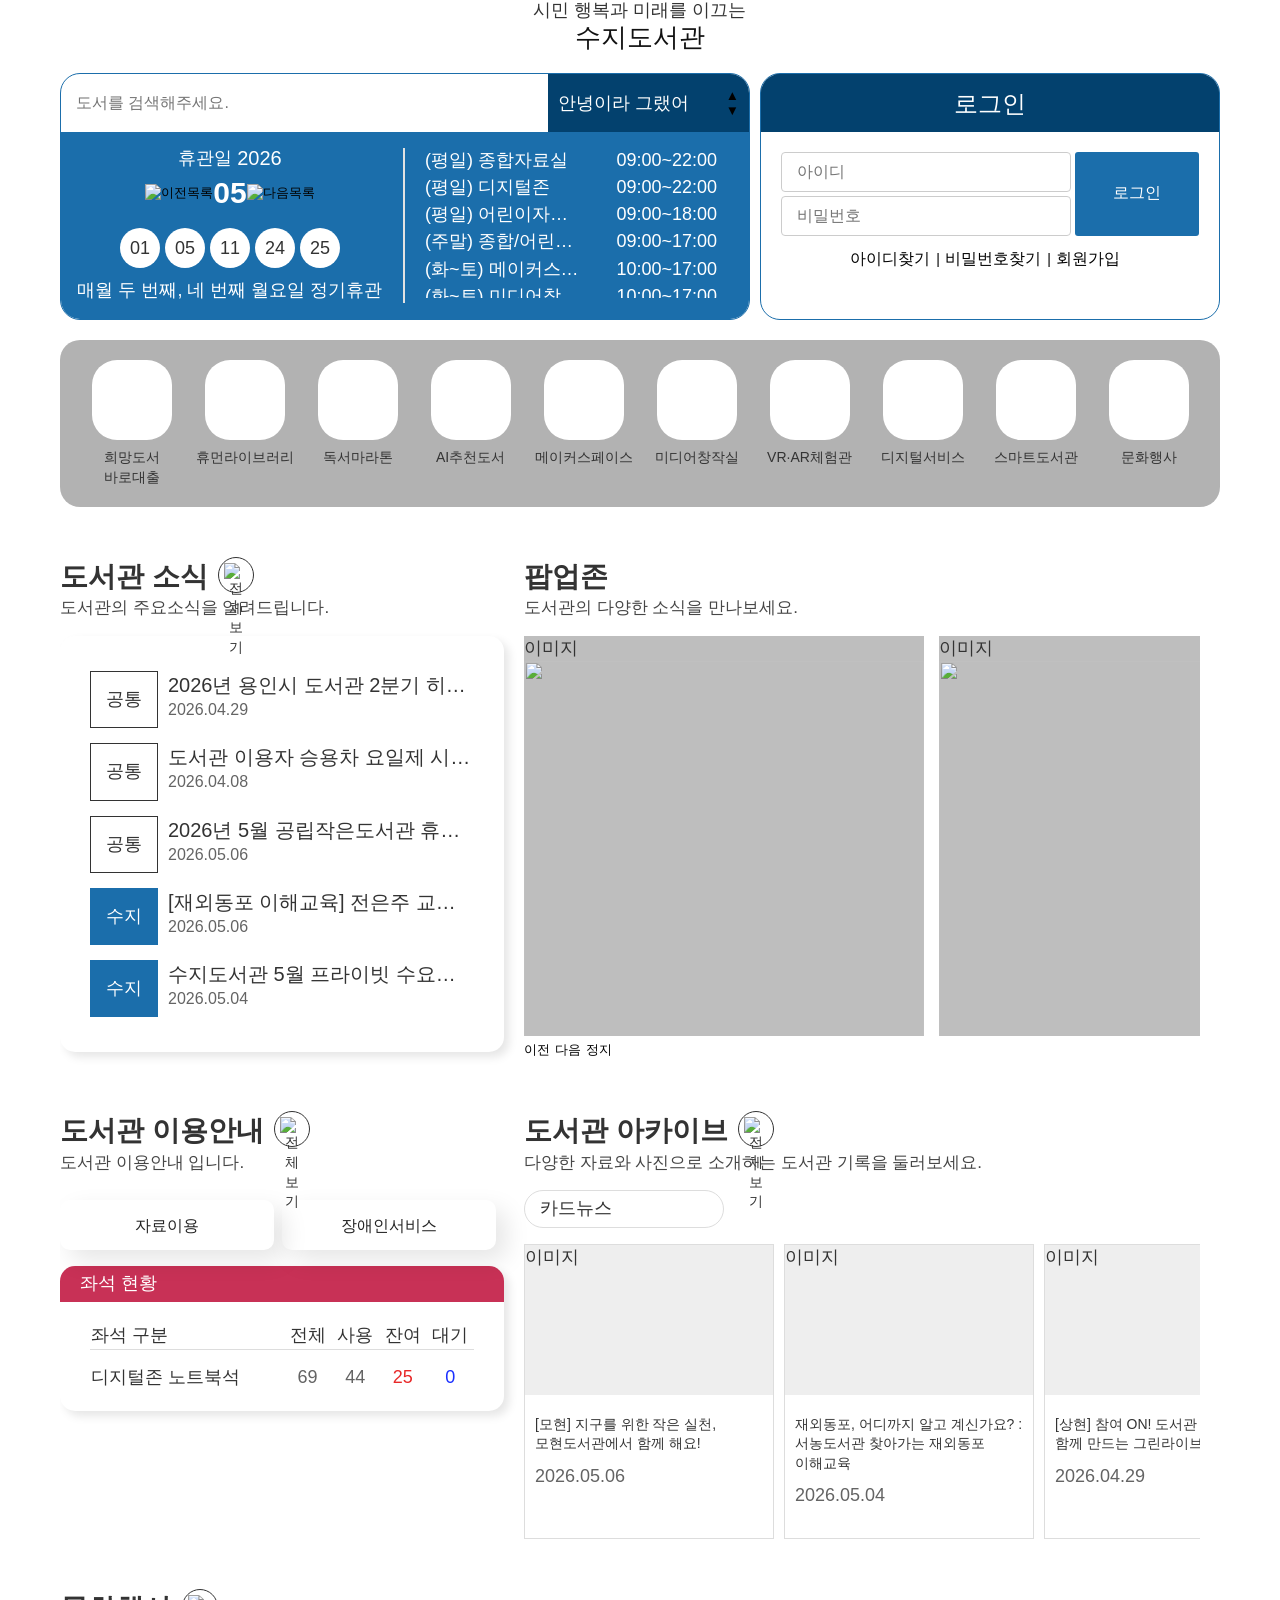
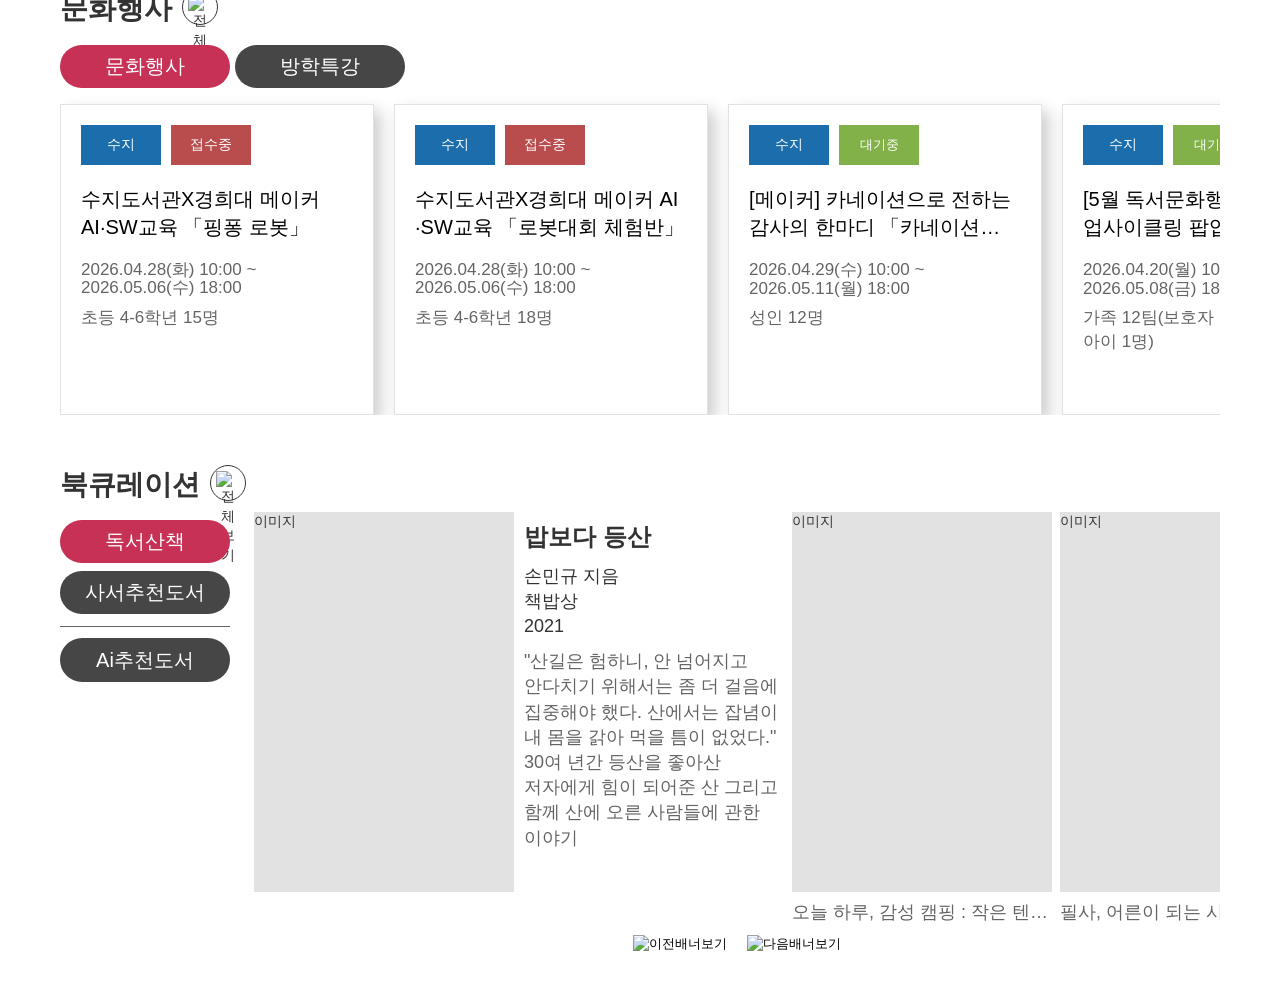
==== index.html @ 2426a8f5 "메인 수정" ====
<!DOCTYPE html>
<html lang="ko">
<head>
    <meta charset="UTF-8">
    <meta name="viewport" content="width=device-width, initial-scale=1.0">
    <title>메인 | 수지도서관</title>
    <link rel="stylesheet" href="https://cdn.jsdelivr.net/gh/fonts-archive/Pretendard/Pretendard.css">
    <link rel="stylesheet" href="styles/common.css">
    <link rel="stylesheet" href="styles/index.css">
    <script src="scripts/sub/ai-pick.js" defer></script><!--스크립트 임시 배치-->
</head>
<body>
<div class="container inner">
        <section id="main">
            <div class="sec-area main-cont">  <!-- 메인 섹션 -->
                <div class="introduce">
                    <p>시민 행복과 미래를 이끄는</p>
                    <h1 class="tit-main">수지도서관</h1>
                </div>
                <div class="top-box">
                    <div class="first">
                        <form>
                            <legend class="blind">검색</legend>
                            <label>
                                <input type="text" placeholder="도서를 검색해주세요.">
                            </label>
                            <div class="trending blind-m">
                                <ul class="slide">
                                    <li>삼국지</li>
                                    <li>모순</li>
                                    <li class="show">안녕이라 그랬어</li>
                                    <li>혼모노</li>
                                    <li>한강</li>
                                </ul>
                                <div class="updown">
                                    <button>▲</button>
                                    <button>▼</button>
                                </div>
                            </div>
                        </form>
                        <div class="rest-area">
                            <div class="rest-info">
                                <p class="test">
                                    <span>휴관일</span>
                                    <span class="year">2026</span>
                                </p>
                                <p class="btns">
                                    <button class="prev"><img src="../images/icon/prev-w.png" alt="이전목록"></button>
                                    <span>05</span>
                                    <button class="nest"><img src="../images/icon/next-w.png" alt="다음목록"></button>
                                </p>
                                <div class="rest-day">
                                    <span>01</span>
                                    <span>05</span>
                                    <span>11</span>
                                    <span>24</span>
                                    <span>25</span>
                                </div>
                                <p>매월 두 번째, 네 번째 월요일 정기휴관</p>
                            </div>
                            <div class="open-time">
                                <p>
                                    <span class="left">(평일) 종합자료실</span>
                                    <span class="rigth">09:00~22:00</span>
                                </p>
                                <p>
                                    <span class="left">(평일) 디지털존</span>
                                    <span class="rigth">09:00~22:00</span>
                                </p>
                                <p>
                                    <span class="left">(평일) 어린이자료실</span>
                                    <span class="rigth">09:00~18:00</span>
                                </p>
                                <p>
                                    <span class="left">(주말) 종합/어린이/디지털존</span>
                                    <span class="rigth">09:00~17:00</span>
                                </p>
                                <p>
                                    <span class="left">(화~토) 메이커스페이스</span>
                                    <span class="rigth">10:00~17:00</span>
                                </p>
                                <p>
                                    <span class="left">(화~토) 미디어창작실</span>
                                    <span class="rigth">10:00~17:00</span>
                                </p>
                                <p>
                                    <span class="left">(화~토) VR·AR 체험관</span>
                                    <span class="rigth">10:00~17:00</span>
                                </p>
                            </div>
                        </div>
                    </div>  <!-- /.first End -->
                    <div class="login">
                        <form>
                            <legend>로그인</legend>
                            <div class="in-box">
                                <div>
                                    <label>
                                        <input type="text" placeholder="아이디">
                                    </label>
                                    <label>
                                        <input type="password" placeholder="비밀번호">
                                    </label>
                                </div>
                                <button>로그인</button>
                            </div>
                            <p>
                                <button>아이디찾기</button>
                                <button>비밀번호찾기</button>
                                <button>회원가입</button>
                            </p>
                        </form>
                    </div>  <!-- /.login End -->
                </div>
                <div class="quick-btns">
                    <h2 class="blind">자주찾는 페이지</h2>
                    <a href="#">
                        <button></button>
                        <span>희망도서 바로대출</span>
                    </a>
                    <a href="#">
                        <button></button>
                        <span>휴먼라이브러리</span>
                    </a>
                    <a href="#">
                        <button></button>
                        <span>독서마라톤</span>
                    </a>
                    <a href="#">
                        <button></button>
                        <span>AI추천도서</span>
                    </a>
                    <a href="#">
                        <button></button>
                        <span>메이커스페이스</span>
                    </a>
                    <a href="#">
                        <button></button>
                        <span>미디어창작실</span>
                    </a>
                    <a href="#">
                        <button></button>
                        <span>VR·AR체험관</span>
                    </a>
                    <a href="#">
                        <button></button>
                        <span>디지털서비스</span>
                    </a>
                    <a href="#">
                        <button></button>
                        <span>스마트도서관</span>
                    </a>
                    <a href="#">
                        <button></button>
                        <span>문화행사</span>
                    </a>
                </div>  <!-- /.quick-btns End -->
            </div>  <!-- /.main-cont End -->
            <!--pc너비 일때 한묶음-->
            <div class="banner-wrap">
                <!--도서관 소식-->
                <div class="sec-area notice">
                    <div class="tit-box">
                        <h2 class="sec-tit">도서관 소식</h2>
                        <a href="#" class="more"><img src="../images/icon/plus.png" alt="전체보기"></a>
                    </div>
                    <p class="main-txt">도서관의 주요소식을 알려드립니다.</p>
                
                    <ul class="feature-area">
                        <li>
                            <span>공통</span>
                            <dl>
                                <dt>2026년 용인시 도서관 2분기 히든북스 및 SNS 이벤트 운영 안내</dt>
                                <dd>2026.04.29</dd>
                            </dl>
                        </li>
                        <li>
                            <span>공통</span>
                            <dl>
                                <dt>도서관 이용자 승용차 요일제 시행 안내</dt>
                                <dd>2026.04.08</dd>
                            </dl>
                        </li>
                        <li>
                            <span>공통</span>
                            <dl>
                                <dt>2026년 5월 공립작은도서관 휴관일 안내</dt>
                                <dd>2026.05.06</dd>
                            </dl>
                        </li>
                        <li>
                            <span class="sj">수지</span>
                            <dl>
                                <dt>[재외동포 이해교육] 전은주 교수가 들려주는 '시로 만나는 재외동포 이야기'</dt>
                                <dd>2026.05.06</dd>
                            </dl>
                        </li>
                        <li>
                            <span class="sj">수지</span>
                            <dl>
                                <dt>수지도서관 5월 프라이빗 수요극장</dt>
                                <dd>2026.05.04</dd>
                            </dl>
                        </li>
                    </ul>
                </div><!--/도서관 소식-->
                <!--팝업존-->
                <div class="sec-area popup-zone">
                    <div class="tit-box">
                        <h2 class="sec-tit">팝업존</h2>
                    </div>
                    <p class="main-txt">도서관의 다양한 소식을 만나보세요.</p>
                        <div class="list-wrap">
                            <div class="img-area">
                                <div class="img-box">
                                    이미지
                                    <img src="" alt="">
                                </div>
                                <div class="img-box">
                                    이미지
                                    <img src="" alt="">
                                </div>
                                <div class="img-box">
                                    이미지
                                    <img src="" alt="">
                                </div>
                                <div class="img-box">
                                    이미지
                                    <img src="" alt="">
                                </div>
                                <div class="img-box">
                                    이미지
                                    <img src="" alt="">
                                </div>
                            </div>
                        </div>
                        <p clss="slide-btns">
                                <button class="prev-btn">이전</button>
                                <button class="next-btn">다음</button>
                                <button class="stop-btn">정지</button>
                        </p>
                </div><!--/팝업존-->
            </div>
            <!--pc너비 일때 한묶음-->
            <div class="banner-wrap">
                <!--도서관 이용안내-->
                <div class="sec-area guide">
                    <div class="tit-box">
                        <h2 class="sec-tit">도서관 이용안내</h2>
                        <a href="#" class="more"><img src="../images/icon/plus.png" alt="전체보기"></a>
                    </div>
                    <p class="main-txt">도서관 이용안내 입니다.</p>
                    <div class="btn-box">
                        <p><a href="">자료이용</a></p>
                        <p><a href="">장애인서비스</a></p>
                    </div>
                    <div class="feature-area">
                        <p class="box-tit">좌석 현황</p>
                        <div class="desc">
                            <table class="seat-table">
                                <thead>
                                    <tr>
                                        <th scope="col" class="ta-l">좌석 구분</th>
                                        <th scope="col" class="ta-l01">전체</th>
                                        <th scope="col" class="ta-l02">사용</th>
                                        <th scope="col" class="ta-l03">잔여</th>
                                        <th scope="col" class="ta-l04">대기</th>
                                    </tr>
                                </thead>
                                <tbody>
                                    <tr>
                                        <th scope="col" class="ta-l20">디지털존 노트북석</th>
                                        <td class="ta-l21">69</td>
                                        <td class="ta-l22">44</td>
                                        <td class="ta-l23">25</td>
                                        <td class="ta-l24">0</td>
                                    </tr>
                                </tbody>
                            </table>
                        </div>
                    </div>
                </div><!--/도서관 이용안내-->
                <!--도서관 아카이브-->
                <div class="sec-area archive-banner">
                    <div class="tit-wrap">
                        <div class="tit-box">
                            <h2 class="sec-tit">도서관 아카이브</h2>
                            <a href="#" class="more"><img src="../images/icon/plus.png" alt="전체보기"></a>
                        </div>
                        <p class="main-txt">다양한 자료와 사진으로 소개하는 도서관 기록을 둘러보세요.</p>
                            <ul class="sel-box">
                                <li>보도자료</li>
                                <li class="on">카드뉴스</li>
                                <li>북큐레이션</li>
                                <li>사진자료</li>
                                <li>영상자료</li>
                                <li>행사포스터</li>
                                <li>발간자료</li>
                            </ul>
                    </div><!--banner-wrap-->
                    <div class="list-wrap">
                        <ul class="banner-list">
                            <li class="card-ui">
                                <div>이미지</div>
                                <dl>
                                    <dt>[모현] 지구를 위한 작은 실천, 모현도서관에서 함께 해요!</dt>
                                    <dd>2026.05.06</dd>
                                </dl>
                            </li>
                            <li class="card-ui">
                                <div>이미지</div>
                                <dl>
                                    <dt>재외동포, 어디까지 알고 계신가요? : 서농도서관 찾아가는 재외동포 이해교육</dt>
                                    <dd>2026.05.04</dd>
                                </dl>
                            </li>
                            <li class="card-ui">
                                <div>이미지</div>
                                <dl>
                                    <dt>[상현] 참여 ON! 도서관 UP! 시민이 함께 만드는 그린라이브러리</dt>
                                    <dd>2026.04.29</dd>
                                </dl>
                            </li>
                            <li class="card-ui">
                                <div>이미지</div>
                                <dl>
                                    <dt>작가와 함께 맛보는 쫄깃쫄깃 호랭떡집 이야기</dt>
                                    <dd>2026.04.28</dd>
                                </dl>
                            </li>
                        </ul>
                    </div>
                </div><!--/도서관 아카이브-->
            </div>
                <!--문화 행사-->
                <div class="sec-area culture-banner">
                    <div class="tit-box">
                        <h2 class="sec-tit">문화행사</h2>
                        <a href="#" class="more"><img src="../images/icon/plus.png" alt="전체보기"></a>
                    </div>
                    <div class="tab-btn">
                        <button class="active">문화행사</button>
                        <button>방학특강</button>  
                    </div>    
                    <div class="list-wrap">
                        <div class="banner-list"><!--ul-->
                            <div class="event-box">
                                <span class="sj">수지</span>
                                <span class="ing">접수중</span>
                                <p class="event-title">수지도서관X경희대 메이커 AI·SW교육 「핑퐁 로봇」
                                    <a href="#"></a>
                                </p>
                                <div class="item-info">
                                    <p class="event-period">2026.04.28(화) 10:00 ~ 2026.05.06(수) 18:00</p>
                                    <p class="target">초등 4-6학년 15명</p>
                                    <p class="survey-participant"><span>신청 : 10/15</span><span class="stand-by">대기 : 0/10</span></p>
                                </div><!--item-info-->
                            </div>
                            <div class="event-box">
                                <span class="sj">수지</span>
                                <span class="ing">접수중</span>
                                <p class="event-title">수지도서관X경희대 메이커 AI ·SW교육 「로봇대회 체험반」
                                    <a href="#"></a>
                                </p>
                                <div class="item-info">
                                    <p class="event-period">2026.04.28(화) 10:00 ~ 2026.05.06(수) 18:00</p>
                                    <p class="target">초등 4-6학년 18명</p>
                                    <p class="survey-participant"><span>신청 : 13/18</span><span class="stand-by">대기 : 0/10</span></p>
                                </div><!--item-info-->
                            </div>
                            <div class="event-box">
                                <span class="sj">수지</span>
                                <span class="pending">대기중</span>
                                <p class="event-title">[메이커] 카네이션으로 전하는 감사의 한마디 「카네이션 감사카드(5월)」
                                    <a href="#"></a>
                                </p>
                                <div class="item-info">
                                    <p class="event-period">2026.04.29(수) 10:00 ~ 2026.05.11(월) 18:00</p>
                                    <p class="target">성인 12명</p>
                                    <p class="survey-participant"><span>신청 : 12/12</span><span class="stand-by">대기 : 0/5</span></p>
                                </div>
                            </div>
                            <div class="event-box">
                                <span class="sj">수지</span>
                                <span class="pending">대기중</span>
                                <p class="event-title">[5월 독서문화행사] (가족)업사이클링 팝업북 만들기(2차: 5.21.목)
                                    <a href="#"></a>
                                </p>
                                <div class="item-info">
                                    <p class="event-period">2026.04.20(월) 10:00 ~ 2026.05.08(금) 18:00</p>
                                    <p class="target">가족 12팀(보호자 1명, 7세~초2 아이 1명)</p>
                                    <p class="survey-participant"><span>신청 : 12/12</span><span class="stand-by">대기 : 0/5</span></p>
                                </div>
                            </div>
                            <div class="event-box">
                                <span class="event-sj">수지</span>
                                <span class="event-ing before">신청전</span>
                                <p class="event-title">[메이커] 3D펜 리틀메이커스(2부) - 5월 30일(토) ※해당 일에는 내부교육으로 1부는 진행하지 않습니다.
                                    <a href="#"></a>
                                </p>
                                <div class="item-info">
                                    <p class="event-period">2026.05.26(화) 10:00 ~ 2026.05.29(금) 17:00</p>
                                    <p class="target">초등학생 10명(미취학아동은 부모님동반시 가능)</p>
                                    <p class="survey-participant"><span>신청 : 0/10</span><span class="stand-by">대기 : 0/0</span></p>
                                </div>
                            </div>
                            <div class="event-box">
                                <span class="event-sj">수지</span>
                                <span class="event-ing before">신청전</span>
                                <p class="event-title">[메이커] 3D펜 리틀메이커스(1부) - 5월 16일(토)
                                    <a href="#"></a>
                                </p>
                                <div class="item-info">
                                    <p class="event-period">2026.05.12(화) 10:00 ~ 2026.05.15(금) 17:00</p>
                                    <p class="target">초등학생 10명(미취학아동은 부모님동반시 가능)</p>
                                    <p class="survey-participant"><span>신청 : 0/10</span><span class="stand-by">대기 : 0/0</span></p>
                                </div>  
                            </div>
                            <div class="event-box">
                                <span class="event-sj">수지</span>
                                <span class="event-ing before">신청전</span> 
                                <p class="event-title">[메이커] 3D펜 리틀메이커스(2부) - 5월 16일(토)
                                    <a href="#"></a>
                                </p>
                                <div class="item-info">
                                    <p class="event-period">2026.05.12(화) 10:00 ~ 2026.05.15(금) 17:00</p>
                                    <p class="target">초등학생 10명(미취학아동은 부모님동반시 가능)</p>
                                    <p class="survey-participant"><span>신청 : 0/10</span><span class="stand-by">대기 : 0/0</span></p>
                                </div>
                            </div>
                            <div class="event-box">
                                <span class="event-sj">수지</span>
                                <span class="event-ing before">신청전</span>
                                <p class="event-title">[수지 온에어(On-Air)] 5월 14일(목) 키즈 승무원 - 4회차(16:00~16:30)
                                    <a href="#"></a>
                                </p>
                                <div class="item-info">
                                    <p class="event-period">2026.05.07(목) 10:00 ~ 2026.05.11(월) 18:00</p>
                                    <p class="target">(대본 읽기가 가능한) 만 6세 ~ 13세 어린이</p>
                                    <p class="survey-participant"><span>신청 : 0/1</span><span class="stand-by">대기 : 0/1</span></p>
                                </div>
                            </div>
                            <div class="event-box">
                                <span class="event-sj">수지</span>
                                <span class="event-ing before">신청전</span>
                                <p class="event-title">[수지 온에어(On-Air)] 5월 14일(목) 키즈 승무원 - 1회차(14:00~14:30)
                                    <a href="#"></a>
                                </p>
                                <div class="item-info">
                                    <p class="event-period">2026.05.07(목) 10:00 ~ 2026.05.11(월) 18:00</p>
                                    <p class="target">(대본 읽기가 가능한) 만 6세 ~ 13세 어린이</p>
                                    <p class="survey-participant"><span>신청 : 0/1</span><span class="stand-by">대기 : 0/1</span></p>
                                </div>
                            </div>
                            <div class="event-box">
                                <span class="event-sj">수지</span>
                                <span class="event-ing before">신청전</span>
                                <p class="event-title">[수지 온에어(On-Air)] 5월 14일(목) 키즈 승무원 - 3회차(15:20~15:50)
                                    <a href="#"></a>
                                </p>
                                <div class="item-info">
                                    <p class="event-period">2026.05.07(목) 10:00 ~ 2026.05.11(월) 18:00</p>
                                    <p class="target">(대본 읽기가 가능한) 만 6세 ~ 13세 어린이</p>
                                    <p class="survey-participant"><span>신청 : 0/1</span><span class="stand-by">대기 : 0/1</span></p>
                                </div>
                            </div>
                            <div class="event-box">
                                <span class="event-sj">수지</span>
                                <span class="event-ing before">신청전</span>
                                <p class="event-title">[수지 온에어(On-Air)] 5월 14일(목) 키즈 승무원 - 2회차(14:40~15:10)
                                    <a href="#"></a>
                                </p>
                                <div class="item-info">
                                    <p class="event-period">2026.05.07(목) 10:00 ~ 2026.05.11(월) 18:00</p>
                                    <p class="target">(대본 읽기가 가능한) 만 6세 ~ 13세 어린이</p>
                                    <p class="survey-participant"><span>신청 : 0/1</span><span class="stand-by">대기 : 0/1</span></p>
                                </div>
                            </div>
                            <div class="event-box">
                                <span class="event-sj">수지</span>
                                <span class="closed">마감</span>
                                <p class="event-title">[메이커] 우리가족 놀이공원 「레고로 만드는 움직이는 놀이기구」(1부)
                                    <a href="#"></a>
                                </p>
                                <div class="item-info">
                                    <p class="event-period">2026.04.29(수) 10:00 ~ 2026.05.06(수) 18:00</p>
                                    <p class="target">초등 4-6학년 학생 및 학부모(2인1조) 10팀</p>
                                    <p class="survey-participant"><span>신청 : 10/10</span><span class="stand-by">대기 : 10/10</span></p>
                                </div>
                            </div>
                        </div><!--/event-->
                    </div><!-- slide-banner-wrap -->
                </div><!--/문화 행사-->
                <!-- 북큐레이션 -->
                <div class="sec-area curation">  
                    <div class="tit-box">
                        <h2 class="sec-tit">북큐레이션</h2>
                        <a href="#" class="more"><img src="../images/icon/plus.png" alt="전체보기"></a>
                    </div>
                    <div class="curation-box">
                        <div class="tab-btn">
                            <button class="active">독서산책</button>
                            <button>사서추천도서</button>
                            <button><a href="#">Ai추천도서</a></button>
                        </div>
                        <div class="slide-banner-wrap">
                            <ul class="slide-banner show">
                                <li class="show">
                                    <a href="#"><div class="img-mask">이미지</div></a>
                                    <dl>
                                        <dt>밥보다 등산</dt>
                                        <dd>손민규 지음</dd>
                                        <dd>책밥상</dd>
                                        <dd>2021</dd>
                                        <dd>"산길은 험하니, 안 넘어지고 안다치기 위해서는 좀 더 걸음에 집중해야 했다. 산에서는 잡념이 내 몸을 갉아 먹을 틈이 없었다." 30여 년간 등산을 좋아산 저자에게 힘이 되어준 산 그리고 함께 산에 오른 사람들에 관한 이야기</dd>
                                    </dl>
                                </li>
                                <li>
                                    <a href="#"><div class="img-mask">이미지</div></a>
                                    <dl>
                                        <dt>오늘 하루, 감성 캠핑 : 작은 텐트 하나로 시작된 감성 라이프</dt>
                                        <dd>안흥준 지음</dd>
                                        <dd>루리책방</dd>
                                        <dd>2022</dd>
                                        <dd>"날씨나 자신의 기분에 따라서 캠핑의 전체적인 톤을 정하고 그에 맞는 장비를 준비해서 캠핑 장소에 도착해 자신의 입맛에 맞게 캠핑장을 꾸밉니다." 캠핑을 처음 시작하려고 하는데 무엇부터 사야할지 막막한 사람, 감성 ...</dd>
                                    </dl>
                                </li>
                                <li>
                                    <a href="#"><div class="img-mask">이미지</div></a>
                                    <dl>
                                        <dt>필사, 어른이 되는 시간 : 소란한 세상에서 평온함을 찾는 가장 고귀한 방법</dt>
                                        <dd>나태주 지음 / 보담 삽화</dd>
                                        <dd>북로그컴퍼니</dd>
                                        <dd>2025</dd>
                                        <dd>"필사는 언제 해도 좋지만, 눈뜨자마자 한다면 하루의 시작부터 기분이 맑아질 것입니다." 한평생 시를 쓰며 닦고 또 닦아낸 시인의 깨끗한 마음이 담긴 시들을 필사하며 사유할 수 있는 시집이다.</dd>
                                    </dl>
                                </li>
                                <li>
                                    <a href="#"><div class="img-mask">이미지</div></a>
                                    <dl>
                                        <dt>(마법 같은 영상 제작을 위한) 스마트폰 촬영 및 편집 with 캡컷</dt>
                                        <dd>롱제이 지음</dd>
                                        <dd>시프트</dd>
                                        <dd>2025</dd>
                                        <dd>"인생을 바꾸는 가장 빠른 지름길은 단언컨데 영상입니다!" 스마트폰 카메라를 사용해 소중한 추억 재미있는 일상을 영상으로 남겨볼 수 있는 마법같은 영상 편집 비범을 알려준다.</dd>
                                    </dl>
                                </li>
                                <li>
                                    <a href="#"><div class="img-mask">이미지</div></a>
                                    <dl>
                                        <dt>공부보다 악기 : 할 일보다 좋아하는 일에 더 진심인 이들을 위한 어느 의대생의 음악 이야기</dt>
                                        <dd>김지현 지음</dd>
                                        <dd>노천서재</dd>
                                        <dd>2025</dd>
                                        <dd>"좀 늦으면 어떻단 말인가. 이제라도 이렇게 배우고 연습하니 되는데." 낙담을 동반한 연습을 거치면서 비로소 조금 더 아름다운 소리를 내면서 어느 순간 취미활동을 악기 연주를 오래 지속하고 있는 작가의 에세이다.</dd>
                                    </dl>
                                </li>
                            </ul>
                            <ul class="slide-banner ">
                                <li class="show">
                                    <a href="#"><div class="img-mask">이미지</div></a>
                                    <dl>
                                        <dt>(1월 북큐레이션 북시그널 선정도서)가장 젊은 날의 철학</dt>
                                        <dd>이충녕 지음</dd>
                                        <dd>북스톤</dd>
                                        <dd>2024</dd>
                                        <dd>개인의 고유성을 존중하고 자기 삶을 선택할 용기를 주는 책입니다.</dd>
                                    </dl>
                                </li>
                                <li>
                                    <a href="#"><div class="img-mask">이미지</div></a>
                                    <dl>
                                        <dt>(1월 북큐레이션 북시그널 선정도서)사지 않는 생활</dt>
                                        <dd>후데코 지음 / 노경아 옮김</dd>
                                        <dd>스노우폭스북스</dd>
                                        <dd>2022</dd>
                                        <dd>진짜 필요한 것만 남기는 삶의 철학! 단순하고 여유로운 삶을 실천하는 방법!</dd>
                                    </dl>
                                </li>
                                <li>
                                    <a href="#"><div class="img-mask">이미지</div></a>
                                    <dl>
                                        <dt>(1월 북큐레이션 북시그널 선정도서)점과 선과 새</dt>
                                        <dd>조오 지음</dd>
                                        <dd>창비</dd>
                                        <dd>2024</dd>
                                        <dd>주변 생명과 공전하는 법! 생명 존중과 공감의 ㄱ치, 도시 인공 구조물에 부딪혀 죽는 안타까운 새들의 현실을 다룹니다.</dd>
                                    </dl>
                                </li>
                                <li>
                                    <a href="#"><div class="img-mask">이미지</div></a>
                                    <dl>
                                        <dt>(1월 북큐레이션 북시그널 선정도서)거인의 통찰/dt>
                                        <dd>샘 해리스 지음 / 이은정 옮김</dd>
                                        <dd>Being(비잉)</dd>
                                        <dd>2022</dd>
                                        <dd>인간의 본질, 대화가 문명과 도덕적 진보를 이끌어온 원동력임을 보여줍니다.</dd>
                                    </dl>
                                </li>
                                <li>
                                    <a href="#"><div class="img-mask">이미지</div></a>
                                    <dl>
                                        <dt>조그맣게 살거야</dt>
                                        <dd>진민영 지음</dd>
                                        <dd>책읽는고양이</dd>
                                        <dd>2018</dd>
                                        <dd>미니멀 라이프 경험담을 통해 현실적인 조언을 해줍니다.</dd>
                                    </dl>
                                </li>
                            </ul>
                            <p class="slide-btns">
                                <button class="prev"><img src="../images/icon/prev.png" alt="이전배너보기"></button>
                                <button class="next"><img src="../images/icon/next.png" alt="다음배너보기"></button>
                            </p>
                        </div>
                    </div>
                </div>  <!-- /큐레이션 End -->
        </section><!-- // #main End -->
    </div><!-- // .container End -->
</body>
</html>
---- styles/common.css ----
/* ================================
    [전체 반응형 가이드]
    1. 모바일 대응 최소값 (320px) = .wrapper의 min-width 제한
    2. 데스크탑 콘텐츠 폭 최대값 (1200px) = .inner의 max-width 제한  
================================ */

/* Reset style */ /* 기본값 초기화 - 여기서만 태그 선택자 허용 */
* { box-sizing: border-box; }
body, h1, h2, h3, h4, p, ul, ol, li, dl, dt, dd, button, a { margin: 0; padding: 0; }
h1, h2, h3, h4 { font-size: inherit; }
ul, ol { list-style: none; }
a { text-decoration: none; color: inherit; }
button { border: 0; background: transparent; cursor: pointer; }
img { vertical-align: top; max-width: 100%; }
input, button, select, textarea, fieldset {
    margin: 0;
    padding: 0;
    border: 0 none;
    background: none;
    font-family: inherit; /* 필수: 부모 폰트 상속 */
    appearance: none;  /* 필수: 기기별 기본 스타일 제거 */
}

input:focus, button:focus {
    outline: none;
}


/* reset */
table { 
    border-collapse: collapse;
    border-spacing: 0;
    border: 0 none;
    width: 100%;
}

th, td {
    border: 0 none;
    text-align: left;
    vertical-align: top;
    font-weight: normal;
}


/* 2. Base (기본 레이아웃 및 폰트) */
body { 
    font-size: 16px; color: #333; line-height: 1.6; 
    font-family: 'Pretendard', -apple-system, BlinkMacSystemFont, 'Apple SD Gothic Neo', 'Noto Sans KR', 'Malgun Gothic', 'Segoe UI', Roboto, 'Helvetica Neue', Arial, sans-serif; 
    word-break: keep-all;  /* 한글 단어 끊김 방지 */
    word-wrap: break-word;  /* 단어가 넘으면 줄바꿈 */
}
h1 { line-height: 1.2; }
h2, h3 { line-height: 1.4; }
a { color:#333; line-height: 1.4; font-size: 14px; font-weight: 500; }
a:hover { text-decoration: underline; }

input {
    width: 100%;
    padding: 10px 15px;
    border: 1px solid #ccc;
    border-radius: 4px;
    font-size: 16px;
    color: #333;
}


/* 3. 레이아웃 클래스 (공통 사용) */
.wrapper { width: 100%; min-width: 320px; }
.container {
    width: 100%;
    display: flex;
    gap: 30px;
    box-sizing: border-box;
}
.inner { width: 100%; max-width: 1200px; margin: 0 auto; padding: 0 20px; }


/* 4. 공통 UI 컴포넌트 */
.img-box { overflow: hidden; }
.img-box img { width: 100%; display: block; }


/* 5. 접근성 클래스 */
.blind { position: absolute; width: 1px; height: 1px; overflow: hidden; clip: rect(0, 0, 0, 0); }


/* ★★★★★ 팀별로 정해진 공통 클래스 규칙 나열 */
.tit-main { color: #111; font-size: 26px; font-weight: 500; line-height: 1.2; } /* 본문의 대제목 - size */
.tit-sec { color: #111; font-size: 20px; font-weight: 500; line-height: 1.4; } /* 본문의 중제목 - size */ 
.tit-sub { color: #111; font-size: 20px; font-weight: 500; line-height: 1.4; } /* 본문의 소제목 - size */


/* 메인 상단  */
#main .main-top {
    padding: 30px 0;
    border-bottom: 1px solid #e2e2e2;
}
#main .main-top .navi span {  /* 네비 */
    font-size: 14px;
    color: #464646;
    padding-left: 20px;
    position: relative;
}
.main-top .navi span:first-child::before {
    content: "";
}
.main-top .navi span::before {
    content: ">";
    position: absolute; left: 4px; top: -4px;
}

#main .contents {
    padding-top: 30px;
}


/* 사이드 */
#aside {
    width: 20%;
}
#aside h1 {
    font-size: 32px;
    font-weight: 500;
    text-align: center;
    color: #fff;
    background-color: #1b6eab;  /* 임시 배경색 */
    width: 100%;
    height: 120px;
    line-height: 120px;
    vertical-align: middle;
    margin-bottom: 20px;
    box-sizing: border-box;
}

#aside dl {
    border: 1px solid #e2e2e2;
    border-bottom: 0 none;
    font-weight: 500;
}
#aside dl:last-child {
    border-bottom: 1px solid #e2e2e2;
}
#aside dl.active {
    border: 2px solid #03416E;
    box-shadow: 0 8px 8px rgba(0, 0, 0, 0.15);
}

#aside dl dt {
    width: 100%;
    padding: 20px;
}
#aside dl.active dt {
    background-color: #03416E;
    color: #fff;
    font-weight: 600;
    z-index: 1;
}
#aside dl dd {
    display: none;
    margin: 10px 20px;
}
#aside dl.active dd {
    display: block;
    color: #03416E;
    font-weight: 500;
}
#aside dl.active dd.on {
    font-weight: 600;
    position: relative;
}
#aside dl.active dd.on::after {
    content: ">";
    position: absolute; right: 0; top: -1px;
}

/* 메인내용부분 */
#main {
    width: 80%;
}


/* 공통 border 스타일 */
.base-form, .dropdown, .icon-btn li {
    border: 1px solid #e2e2e2;
}

.tab-btn li { 
    font-size: 20px;
    background-color: #fff;
    border: 1px solid #e2e2e2;
}
.tab-btn li.active {
    color: #fff;
    background-color: #0d4f80;
    border: 0 none;
}

.icon-btn { /* 주제별,인기도서 아이콘 */
    border-radius: 3px;
}

.icon-btn.active{
    border: 1px solid #222222;
}

.detail-box { /* 전 빗금이었던 박스 */
    border-top: 1px solid #222222;
    background-color: #f6f6f6;
}

.post-cont { /* 테이블 */
    border-top: 2px solid #555;
}
.post-cont td {
    border-bottom: 1px solid #e2e2e2;
}
.post-cont tr:first-child td {
    border-top: 1px solid #ababab;
}
.post-cont tr:last-child td {
    border-bottom: 1px solid #ababab;
}

.img-cont li { /* 이미지만 있는 페이지 (큐레이션) */
    border-bottom: 1px solid #e2e2e2;
}

.chart { /* 표 */
    border-top: 2px solid #555;
}
.chart th {
    background-color: #f7f7f7;
}
.chart td {
    border-bottom: 1px solid #e2e2e2;
}
.chart tr:last-child td {
    border-bottom: 1px solid #ababab;
}

.paging a {
    display: inline-block;
    width: 24px;
    height: 24px;
    font-size: 14px;
}
.paging a.active {
    background-color: #333;
}
.paging-btn {
    background-color: #eee;
}

.wrapper { 
    width: 100%;
    min-width: 320px;
}


/* 도서관분류 */
.lb-cate {
    padding: 4px 20px;
    border-radius: 3px;
    color: #fff;
    font-weight: 500;
}
.sj { /* 수지 */
    background-color: #1b6eab;
}
.jj { /* 죽전 */
    background-color: #a88200;
}
.bj { /* 보정 */
    background-color: #8a9a5b;
}
.dc { /* 동천 */
    background-color: #14c0ba;
}
.sb { /* 성복 */
    background-color: #119814;
}
.gh { /* 기흥 */
    background-color: #595bd1;
}
.cd { /* 창덕 */
    background-color: #3784f0;
}
.gt { /* 공통 */
    background-color: #303030;
}
.yd { /* 영덕 */
    background-color: #347b56 ; 
}
.db { /* 동백*/
    background-color: #727900 ;
}



@media screen and (max-width: 767px){
    .blind-m { position: absolute; width: 1px; height: 1px; overflow: hidden; clip: rect(0, 0, 0, 0); }
}


@media screen and (max-width: 1023px) {  /* 모바일, 테블릿에서 사이드 안보이게 */
    #aside.blind-m { position: absolute; width: 1px; height: 1px; overflow: hidden; clip: rect(0, 0, 0, 0); }
    #main { width: 100%;}
}


@media screen and (min-width: 1024px){ /* 데스크탑 min-width가 다를 수 있음 */
    body { 
        font-size: 18px;
    }
}
---- styles/index.css ----
/*본문 전체 적용*/
#main {
    width: 100%;
}
*::-webkit-scrollbar { /*스크롤바 숨기기*/
  display: none;
}
#main .sec-area {
    margin-bottom: 50px;
}
#main img { height: 100%;} /*아이콘*/

.tit-box {
    display: flex;
}
.more { /* + 표시*/ 
    width: 36px;
    height: 36px;
    padding: 5px;
    border-radius: 50%;
    margin-left: 10px;
    text-align: center;
    border: 1px solid #333;
}
.more img {
    width: 100%;
}

#main .sec-tit { /*h2*/
    font-size: 28px;
    font-weight: 600;
}
#main .main-txt { /*부제목*/
    font-size: 17px;
    color: #464646;
    margin-bottom: 16px;
}
#main .tab-btn {
    gap: 8px;
    margin-top: 16px;
}

#main .tab-btn button,
#main .tab-btn button a {
    font-size: 16px;
    font-weight: 500;
    padding: 8px 10px;
    background-color: #464646;
    border-radius: 50px;
    color: #fff;
    flex-shrink: 0;
}
#main .tab-btn button.active {
    background-color: #c83156;
}

/*공통 - 슬라이드 배너 스타일 */
.list-wrap {
    overflow: hidden;
    overflow-x: auto;
}

.banner-list {
    display: flex;
    padding-top: 16px;
}
/*공통 - 플로팅스타일*/
.feature-area {
    width: 100%;
    padding: 25px 20px;
    background-color: #fff;
    border-radius: 15px;
    flex-direction: column;
    overflow: hidden; 
    box-shadow: 5px 5px 10px rgba(0, 0, 0, .1);
}

/*메인 상단*/

#main .main-cont .introduce {
    text-align: center;
}
.main-cont .introduce p {
    line-height: 1.2;
}
.main-cont .introduce p:first-child {
    font-size: 18px;
}

#main .main-cont .first, #main .main-cont .login {
    border: 1px solid #1B6EAB;
    border-radius: 20px;
    overflow: hidden;
    margin-top: 20px;
}

.main-cont .first input {
    height: 100%;
    border: 0 none;
}
.main-cont .first .rest-area {
    padding: 16px;
    color: #fff;
    background-color: #1B6EAB;
}
.rest-area .rest-info {
    border-bottom: 2px solid #e2e2e2;
    padding-bottom: 16px;
    text-align: center;
}
.rest-area .rest-info .test {
    line-height: 20px;
}
.rest-area .rest-info .year {
    font-size: 20px;
    vertical-align: bottom;
}
.rest-area .rest-info .btns span {
    font-size: 30px;
    font-weight: 600;
}

.rest-area .rest-info .rest-day {
    margin: 10px 0;
}
.rest-area .rest-info .rest-day span {
    display: inline-block;
    width: 40px;
    height: 40px;
    border-radius: 50px;
    color: #333;
    background-color: #fff;
    line-height: 40px;
    font-weight: 500;
}
.rest-area .btns {
    display: flex;
    justify-content: center;
    align-items: center;
    height: 50px;
}

.rest-area .open-time {
    margin-top: 16px;
    padding-right: 16px;
    height: 150px;
    overflow-y: auto;
}
.rest-area .open-time p {
    display: flex;
    margin-bottom: 2px;
}
.open-time p span {
    display: inline-block;
}
.open-time p .left {
    width: 55%;
    white-space: nowrap;
    overflow: hidden;
    text-overflow: ellipsis;
}
.open-time p .rigth {
    width: 45%;
    text-align: right;
}


/* 상단- 로그인  */
.main-cont .login {
    text-align: center;
}
.main-cont .login legend {
    font-size: 24px;
    font-weight: 500;
    padding: 4px 0;
    color: #fff;
    background-color: #03416E;
    border: 1px solid #03416E;
    z-index: 1;
}
.main-cont .login .in-box {
    padding: 20px 20px 10px 20px;
    display: flex;
}
.main-cont .login .in-box label:last-child input{
    margin-top: 4px;
}

.main-cont .login .in-box button {
    font-size: 16px;
    font-weight: 500;
    padding: 20px;
    margin-left: 4px;
    color: #fff;
    background-color: #1B6EAB;
    border-radius: 3px;
}

.main-cont .login p {
    margin-bottom: 10px;
}
.main-cont .login p button {
    font-size: 16px;
    padding-right: 10px;
    position: relative;
}
.main-cont .login p button::after {
    content: "|";
    font-size: 14px;
    position: absolute; right: 0; top: 2px;
}
.main-cont .login p button:last-child::after {
    content: "";
}


/* 메인상단 - 자주찾는 메뉴 */
.main-cont .quick-btns {
    display: grid;
    grid-template-columns: repeat(3, 1fr);
    gap: 10px;
    width: 100%;
    padding: 20px;
    margin-top: 20px;
    background-color: rgba(0, 0, 0, 0.3);
    border-radius: 20px;
}
.quick-btns a {
    display: flex;
    flex-direction: column;  /* 세로로 정렬 */
    text-align: center;
}
.quick-btns a button {
    margin: 0 auto;
    width: 80px;
    height: 80px;
    border-radius: 25px;
    background-color: #fff;
    margin-bottom: 8px;
}
.quick-btns a span {
    font-size: 1em
}


/*팝업존*/
.m-tit { font-size: 28px; font-weight: 600; }
.sub-tit { 
    margin-bottom: 25px; 
    color: #464646;  
}
.banner-area { overflow: hidden; }
.img-area {
    display: flex;
    width: 100%;
    overflow: hidden;
}
.popup-zone .img-box {
    width: 280px;
    height: 280px;
    margin-right: 15px;
    background-color: #bebebe;
    flex-shrink: 0;
    overflow: hidden;
}

/*도서관 소식 - 공지사항*/

.feature-area li {
    display: flex;
    margin-bottom: 15px;
    justify-content:start;
}
.feature-area li:last-child {
    margin: 0;
}
.feature-area li span {
    height: 100%;
    padding: 10px;
    text-align: center;
    margin-right: 10px;
    background-color: #FFF;
    border: 1px solid #333;
    font-size: 1em;
}
.feature-area li .sj {
    color: #FFF;
    background-color: #1b6eab;
    border: 1px solid #1b6eab;
}
.feature-area li dl {
    min-width: 0;
    
}
.feature-area dt {
    white-space: nowrap; /* 줄바꿈 넘어가지 않게 /한 줄로 */
    overflow: hidden;  /* 넘친 부분 화면에 표시 x */
    text-overflow: ellipsis; /* 넘친 부분 ...으로 표현 */
}
.feature-area li dd {
    font-size: 14px;
    color: #646464;
}
/*이용 안내*/
.guide .feature-area {
    padding: 0;
}

.guide .btn-box {
    display: flex;
    margin-bottom: 16px;
    gap:8px
}

.guide .btn-box p { width: calc(50% - 8px);}

.btn-box a {
    display: inline-block;
    width: 100%;
    font-size: 16px;
    height: 50px; 
    padding: 15px 0;
    color: #232323;
    text-align: center;
    box-shadow: 10px 10px 25px rgba(0, 0, 0, .1);
    border-radius: 10px;
    margin-top: 10px;
}
.guide .box-tit {
    font-size: 18px;
    font-weight: 500;
    padding:5px 20px;
    width: 100%;
    background-color: #c83156;
    color: #fff;
}

.desc {padding: 20px 30px;} /*테이블 내부 패딩*/

.seat-table tbody tr:first-child th, .seat-table tbody tr:first-child td {
    padding-top: 15px;
}
.seat-table thead{
    border-bottom: 1px solid #ddd;
    padding: 10px 0;
}
.ta-l,.ta-l01,.ta-l02,.ta-l03,.ta-l04 {font-weight: 500;}
.ta-l20 {padding-right: 5px;}
.seat-table .ta-l21,.ta-l22 {color:#646464; }
.seat-table .ta-l23 {color: #e82929;}
.seat-table .ta-l24 {color: #1b30ff;}


/*도서관 아카이브*/

.sel-box {
    width: 200px;
    border-radius: 30px;
    border: 1px solid #ddd;
    text-align: start;
    padding: 5px 20px 5px 15px;
}
.sel-box li {
    display: none;
    width: 100%;
    height: 100%;
}
.sel-box li.on {
    display: block;
}

.banner-list li {
    flex-shrink: 0;
    width: 250px;
    margin-right: 10px;
    border: 1px solid #ddd; /*임시*/
}
.banner-list li div {
    width: 100%;
    height: 150px;
    background-color: #eee; /*임시*/
}
.card-ui dl {
    padding: 5px 10px 30px;
}
.card-ui dt {
    display: block;
    margin-top: 15px;
    font-size: 14px;
    word-break: keep-all;
    overflow-wrap: break-word;

}
.card-ui dd {
    margin-top: 10px;
    color: #646464;
}
/*문화 행사*/

.event-box { /*li*/
    width: 235px;
    border: 1px solid #e2e2e2;
    padding: 20px;
    flex-shrink: 0;
    margin-right: 20px;
    box-shadow: 7px 7px 15px rgba(0, 0, 0, .2);
}
.event-box span {
    display: inline-flex;
    justify-content: center;
    align-items: center;
    color: #fff;
    height: 40px;
    min-width: 80px;
    font-size: 14px;
    padding: 0 5px;
    margin-right: 5px;
}
.event-box .sj {background-color: #1b6eab;}
.event-box .ing  {background-color: #b94c4d;}
.event-box .before {background-color: #5784ec;}
.event-box .closed { background-color: #8e9297;}
.event-box .pending  {font-size: 13px; background-color: #81b148;}


.event-title {
    margin: 20px 0;
    font-size: 16px; 
    font-weight: 500;
    color: #000;
    overflow: hidden;
    display: -webkit-box; /* 웹킷 기반 브라우저용 레이아웃 방식 */
    -webkit-box-orient: vertical; /* 박스 방향을 세로로 설정 */
    -webkit-line-clamp: 2; /* 웹킷 방식 줄 수 제한 */
}

.event-box .item-info {
    color: #646464;
}

.event-box .event-period {
    line-height: 1.1;
}

.event-box .target {margin-top: 8px;}

.item-info .stand-by{margin-left: 10px;}


/* curation - 북큐레이션 */


.curation .tab-btn {
    margin-top: 16px;
    display: flex;
}

.curation .slide-banner-wrap {
    width: 100%;
    overflow: hidden;
    margin-top: 8px;
    box-sizing: border-box;
}

.curation .slide-banner {
    display: none;
}
.curation .slide-banner.show {
    display: flex;
    gap: 8px
}

.slide-banner li {
    flex-shrink: 0;
}
.slide-banner .img-mask {
    width: 260px;
    height: 380px;
    background-color: #e2e2e2;
}
.slide-banner li dt {
    width: 260px; /*수정해야함 뉴스와 아카이브 글자 튀어나옴 클래스 따르게 주기*/
    margin-top: 8px;
    white-space: nowrap;
    overflow: hidden;
    text-overflow: ellipsis;
    color: #646464;
}
.slide-banner li dd {
    display: none;
}

.curation .slide-btns {
    display: flex;
    justify-content: center;
    gap: 20px;
    margin-top: 10px;
}



/*반응형 부분*/
@media screen and (min-width: 520px) { 
    .main-cont .login .in-box div {
        width: 70%;
    }
    .main-cont .login .in-box button {
        width: 30%;
    }

    .main-cont .quick-btns {
        width: 100%;
        display: grid;
        grid-template-columns: repeat(5, 1fr);
    }
    .main-cont .quick-btns a button {
        width: 80px;
        height: 80px;
    }
}

@media screen and (min-width:768px){ /*태블릿 최소*/    
    /*메인 상단*/
    .top-box .first form {
        display: flex;
    }
    .top-box .first form label {
        width: 100%;
    }
    .top-box .first .trending {
        display: flex;
        margin-left: auto;
        padding: 10px;
        width: 40%;
        color: #fff;
        background-color: #03416E;
    }
    .top-box .first .trending li {
        display: none;
        line-height: 38px;
    }
    .top-box .first .trending li.show {
        display: block;
    }
    .top-box .first .trending .updown {
        margin-left: auto;
        display: flex;
        flex-direction: column;  /* 세로로 정렬 */
        justify-content: center;  /* 세로방향 가운데 정렬 */
    }
    
    .top-box .first .rest-area {
        display: flex;
    }
    .top-box .first .rest-area .rest-info {
        width: 50%;
        border-bottom: 0 none;
        border-right: 2px solid #e2e2e2;
        padding: 0 20px 0 0;
    }

    .top-box .first .rest-area .open-time {
        width: 50%;
        margin: 0;
        padding-left: 20px;
    }

    .top-box .login legend {
        height: 58px;
        padding: 12px 0;
        box-sizing: border-box;
    }
    /*이용안내*/
    .seat-table tbody tr td {font-size: 18px; text-align: center;}
    .seat-table tr th:first-child {text-align: left;}
    .seat-table th {text-align: center;}

    /*문화행사*/
    .culture-banner .event-box {width: 314px;}
    .item-info {font-size: 17px;}
    .event-box .event-title {font-size: 20px;}

    /*큐레이션*/
    
    .curation .slide-banner li.show {
        display: flex;
    }

    .curation .slide-banner li.show dl {
        width: 260px;
        height: 380px;
        margin-left: 10px;
    }
    .curation .slide-banner li.show dt {
        font-size: 24px;
        font-weight: 600;
        color: #333;
        margin-bottom: 10px;
    }
    .curation .slide-banner li.show dd {
        display: block;
        font-weight: 500;
    }
    .curation .slide-banner li.show dd:last-child {
        color: #646464;
        margin-top: 10px;
    }
}



@media screen and (min-width: 1024px) { /*데스크탑 최소너비*/
    body { line-height: 1.4;}
    .banner-wrap {
        display: flex;
        overflow: hidden;
        gap:20px
    }
    .banner-wrap .sec-area:first-child {
        width: calc(40% - 20px);
    }
    .banner-wrap .sec-area:last-child {
        width: calc(60% - 20px);
    }
    #main .tab-btn button,
    #main .tab-btn button a {
        font-size: 20px;
        min-width: 170px;
    }

    
    /*로그인 부분 맨 상단*/
    .top-box {
        width: 100%;
        display: flex;
        gap: 10px;
    }
    
    .top-box .first {
        width: 60%;
    }

    .top-box .login {
        width: 40%;
    }
    /*큐레이션*/

    .curation .curation-box {
        display: flex;
        gap:8px
    }
    .curation .tab-btn {
        flex-direction: column;  /* 세로로 정렬 */
        margin-right: 16px;
    }

    .curation-box .tab-btn button:last-child {
        margin-top: 16px;
        position: relative;
    }
    .curation-box .tab-btn button:last-child::before {
        content: "";
        width: 100%;
        height: 1px;
        background-color: #646464;
        position: absolute; left: 0; top: -12px;
    }

    /*도서관소식*/
    .feature-area { padding: 35px 30px;}
    .feature-area dt { font-size: 20px;}
    .feature-area li dd { font-size: 16px;}
    .feature-area li span { padding: 15px;}
    
    /*팝업존*/ 
    .popup-zone .img-box {
        width: 400px;
        height: 400px;
    }
    /*도서관 아카이브*/
    .sel-box a {
        margin-top: 5px;
    }




}
/*혜진언니*/
@media screen and (min-width: 1024px) and (max-width: 1074px) {
    .rest-area .open-time {
        height: 180px;
    }
}
@media screen and (min-width: 1100px){
    .main-cont .quick-btns {
        width: 100%;
        display: grid;
        grid-template-columns: repeat(10, 1fr);
    }
    
}
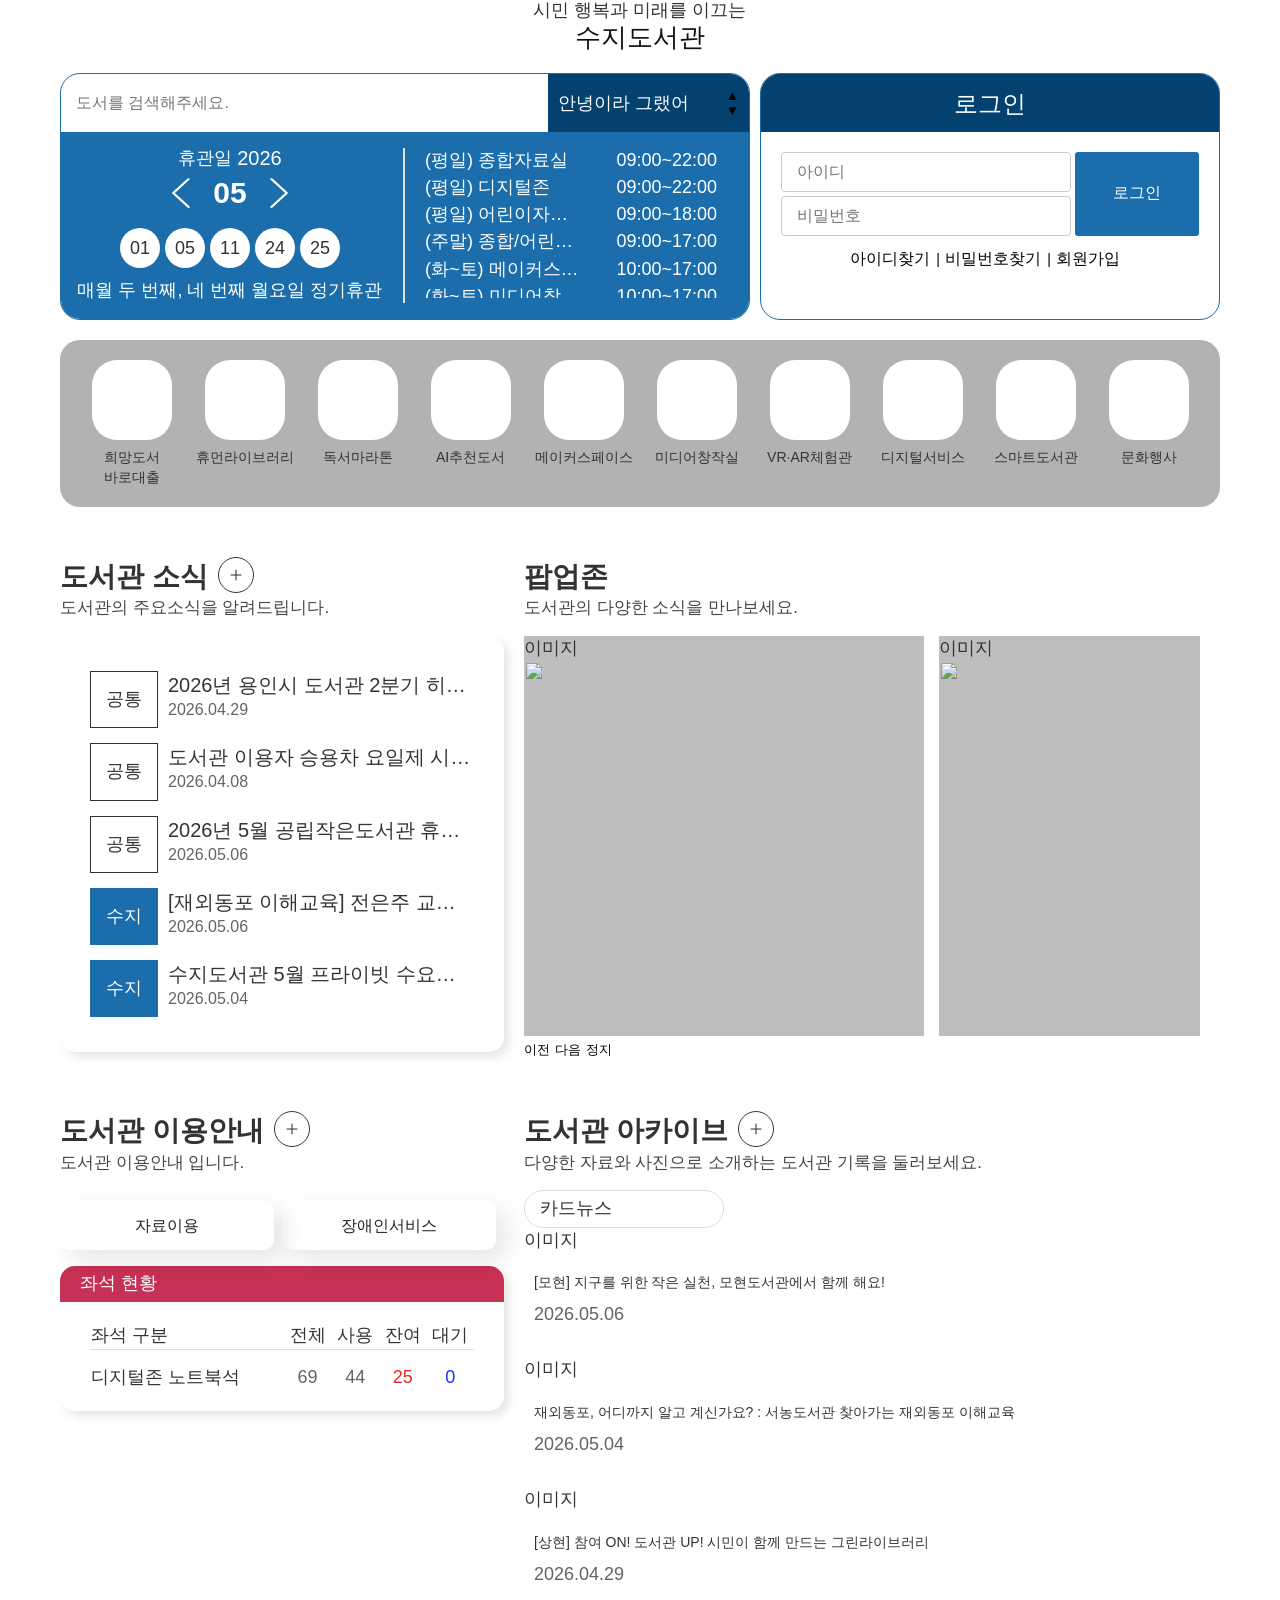
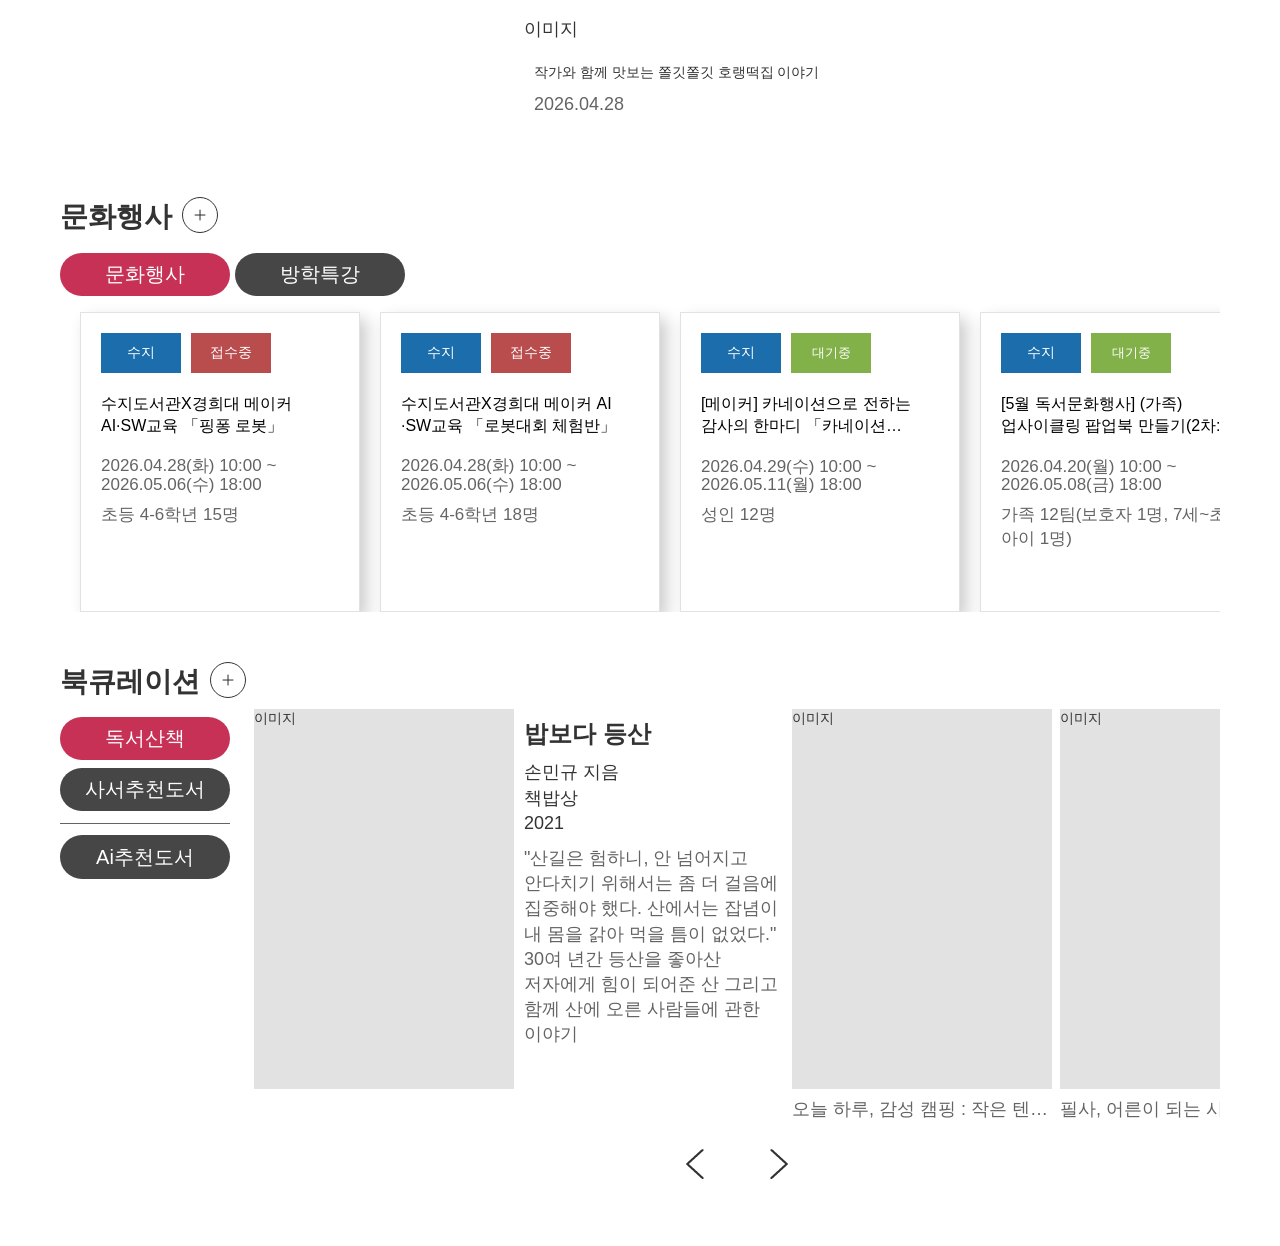
==== commit 3673c344: "자바스크립트 어느정도 완료" ====
--- a/index.html
+++ b/index.html
@@ -7,7 +7,9 @@
     <link rel="stylesheet" href="https://cdn.jsdelivr.net/gh/fonts-archive/Pretendard/Pretendard.css">
     <link rel="stylesheet" href="styles/common.css">
     <link rel="stylesheet" href="styles/index.css">
-    <script src="scripts/sub/ai-pick.js" defer></script><!--스크립트 임시 배치-->
+    <link rel="stylesheet" href="https://cdn.jsdelivr.net/npm/swiper@12/swiper-bundle.min.css" />
+    <script src="https://cdn.jsdelivr.net/npm/swiper@12/swiper-bundle.min.js"></script>
+    <script src="scripts/index.js" defer></script>
 </head>
 <body>
 <div class="container inner">
@@ -45,9 +47,9 @@
                                     <span class="year">2026</span>
                                 </p>
                                 <p class="btns">
-                                    <button class="prev"><img src="../images/icon/prev-w.png" alt="이전목록"></button>
+                                    <button class="prev"><img src="images/icon/prev-w.png" alt="이전목록"></button>
                                     <span>05</span>
-                                    <button class="nest"><img src="../images/icon/next-w.png" alt="다음목록"></button>
+                                    <button class="nest"><img src="images/icon/next-w.png" alt="다음목록"></button>
                                 </p>
                                 <div class="rest-day">
                                     <span>01</span>
@@ -162,7 +164,7 @@
                 <div class="sec-area notice">
                     <div class="tit-box">
                         <h2 class="sec-tit">도서관 소식</h2>
-                        <a href="#" class="more"><img src="../images/icon/plus.png" alt="전체보기"></a>
+                        <a href="#" class="more"><img src="images/icon/plus.png" alt="전체보기"></a>
                     </div>
                     <p class="main-txt">도서관의 주요소식을 알려드립니다.</p>
                 
@@ -247,7 +249,7 @@
                 <div class="sec-area guide">
                     <div class="tit-box">
                         <h2 class="sec-tit">도서관 이용안내</h2>
-                        <a href="#" class="more"><img src="../images/icon/plus.png" alt="전체보기"></a>
+                        <a href="#" class="more"><img src="images/icon/plus.png" alt="전체보기"></a>
                     </div>
                     <p class="main-txt">도서관 이용안내 입니다.</p>
                     <div class="btn-box">
@@ -285,7 +287,7 @@
                     <div class="tit-wrap">
                         <div class="tit-box">
                             <h2 class="sec-tit">도서관 아카이브</h2>
-                            <a href="#" class="more"><img src="../images/icon/plus.png" alt="전체보기"></a>
+                            <a href="#" class="more"><img src="images/icon/plus.png" alt="전체보기"></a>
                         </div>
                         <p class="main-txt">다양한 자료와 사진으로 소개하는 도서관 기록을 둘러보세요.</p>
                             <ul class="sel-box">
@@ -336,15 +338,15 @@
                 <div class="sec-area culture-banner">
                     <div class="tit-box">
                         <h2 class="sec-tit">문화행사</h2>
-                        <a href="#" class="more"><img src="../images/icon/plus.png" alt="전체보기"></a>
+                        <a href="#" class="more"><img src="images/icon/plus.png" alt="전체보기"></a>
                     </div>
                     <div class="tab-btn">
                         <button class="active">문화행사</button>
                         <button>방학특강</button>  
                     </div>    
-                    <div class="list-wrap">
-                        <div class="banner-list"><!--ul-->
-                            <div class="event-box">
+                    <div class="list-wrap event-swiper swiper">
+                        <div class="swiper-wrapper"><!--ul-->
+                            <div class="swiper-slide">
                                 <span class="sj">수지</span>
                                 <span class="ing">접수중</span>
                                 <p class="event-title">수지도서관X경희대 메이커 AI·SW교육 「핑퐁 로봇」
@@ -356,7 +358,7 @@
                                     <p class="survey-participant"><span>신청 : 10/15</span><span class="stand-by">대기 : 0/10</span></p>
                                 </div><!--item-info-->
                             </div>
-                            <div class="event-box">
+                            <div class="swiper-slide">
                                 <span class="sj">수지</span>
                                 <span class="ing">접수중</span>
                                 <p class="event-title">수지도서관X경희대 메이커 AI ·SW교육 「로봇대회 체험반」
@@ -368,7 +370,7 @@
                                     <p class="survey-participant"><span>신청 : 13/18</span><span class="stand-by">대기 : 0/10</span></p>
                                 </div><!--item-info-->
                             </div>
-                            <div class="event-box">
+                            <div class="swiper-slide">
                                 <span class="sj">수지</span>
                                 <span class="pending">대기중</span>
                                 <p class="event-title">[메이커] 카네이션으로 전하는 감사의 한마디 「카네이션 감사카드(5월)」
@@ -380,7 +382,7 @@
                                     <p class="survey-participant"><span>신청 : 12/12</span><span class="stand-by">대기 : 0/5</span></p>
                                 </div>
                             </div>
-                            <div class="event-box">
+                            <div class="swiper-slide">
                                 <span class="sj">수지</span>
                                 <span class="pending">대기중</span>
                                 <p class="event-title">[5월 독서문화행사] (가족)업사이클링 팝업북 만들기(2차: 5.21.목)
@@ -392,8 +394,8 @@
                                     <p class="survey-participant"><span>신청 : 12/12</span><span class="stand-by">대기 : 0/5</span></p>
                                 </div>
                             </div>
-                            <div class="event-box">
-                                <span class="event-sj">수지</span>
+                            <div class="swiper-slide">
+                                <span class="sj">수지</span>
                                 <span class="event-ing before">신청전</span>
                                 <p class="event-title">[메이커] 3D펜 리틀메이커스(2부) - 5월 30일(토) ※해당 일에는 내부교육으로 1부는 진행하지 않습니다.
                                     <a href="#"></a>
@@ -404,8 +406,8 @@
                                     <p class="survey-participant"><span>신청 : 0/10</span><span class="stand-by">대기 : 0/0</span></p>
                                 </div>
                             </div>
-                            <div class="event-box">
-                                <span class="event-sj">수지</span>
+                            <div class="swiper-slide">
+                                <span class="sj">수지</span>
                                 <span class="event-ing before">신청전</span>
                                 <p class="event-title">[메이커] 3D펜 리틀메이커스(1부) - 5월 16일(토)
                                     <a href="#"></a>
@@ -416,8 +418,8 @@
                                     <p class="survey-participant"><span>신청 : 0/10</span><span class="stand-by">대기 : 0/0</span></p>
                                 </div>  
                             </div>
-                            <div class="event-box">
-                                <span class="event-sj">수지</span>
+                            <div class="swiper-slide">
+                                <span class="sj">수지</span>
                                 <span class="event-ing before">신청전</span> 
                                 <p class="event-title">[메이커] 3D펜 리틀메이커스(2부) - 5월 16일(토)
                                     <a href="#"></a>
@@ -428,8 +430,8 @@
                                     <p class="survey-participant"><span>신청 : 0/10</span><span class="stand-by">대기 : 0/0</span></p>
                                 </div>
                             </div>
-                            <div class="event-box">
-                                <span class="event-sj">수지</span>
+                            <div class="swiper-slide">
+                                <span class="sj">수지</span>
                                 <span class="event-ing before">신청전</span>
                                 <p class="event-title">[수지 온에어(On-Air)] 5월 14일(목) 키즈 승무원 - 4회차(16:00~16:30)
                                     <a href="#"></a>
@@ -440,8 +442,8 @@
                                     <p class="survey-participant"><span>신청 : 0/1</span><span class="stand-by">대기 : 0/1</span></p>
                                 </div>
                             </div>
-                            <div class="event-box">
-                                <span class="event-sj">수지</span>
+                            <div class="swiper-slide">
+                                <span class="sj">수지</span>
                                 <span class="event-ing before">신청전</span>
                                 <p class="event-title">[수지 온에어(On-Air)] 5월 14일(목) 키즈 승무원 - 1회차(14:00~14:30)
                                     <a href="#"></a>
@@ -452,8 +454,8 @@
                                     <p class="survey-participant"><span>신청 : 0/1</span><span class="stand-by">대기 : 0/1</span></p>
                                 </div>
                             </div>
-                            <div class="event-box">
-                                <span class="event-sj">수지</span>
+                            <div class="swiper-slide">
+                                <span class="sj">수지</span>
                                 <span class="event-ing before">신청전</span>
                                 <p class="event-title">[수지 온에어(On-Air)] 5월 14일(목) 키즈 승무원 - 3회차(15:20~15:50)
                                     <a href="#"></a>
@@ -464,8 +466,8 @@
                                     <p class="survey-participant"><span>신청 : 0/1</span><span class="stand-by">대기 : 0/1</span></p>
                                 </div>
                             </div>
-                            <div class="event-box">
-                                <span class="event-sj">수지</span>
+                            <div class="swiper-slide">
+                                <span class="sj">수지</span>
                                 <span class="event-ing before">신청전</span>
                                 <p class="event-title">[수지 온에어(On-Air)] 5월 14일(목) 키즈 승무원 - 2회차(14:40~15:10)
                                     <a href="#"></a>
@@ -476,8 +478,8 @@
                                     <p class="survey-participant"><span>신청 : 0/1</span><span class="stand-by">대기 : 0/1</span></p>
                                 </div>
                             </div>
-                            <div class="event-box">
-                                <span class="event-sj">수지</span>
+                            <div class="swiper-slide">
+                                <span class="sj">수지</span>
                                 <span class="closed">마감</span>
                                 <p class="event-title">[메이커] 우리가족 놀이공원 「레고로 만드는 움직이는 놀이기구」(1부)
                                     <a href="#"></a>
@@ -489,13 +491,15 @@
                                 </div>
                             </div>
                         </div><!--/event-->
+                        <div class="swiper-button-next"></div>
+                        <div class="swiper-button-prev"></div>
                     </div><!-- slide-banner-wrap -->
                 </div><!--/문화 행사-->
                 <!-- 북큐레이션 -->
                 <div class="sec-area curation">  
                     <div class="tit-box">
                         <h2 class="sec-tit">북큐레이션</h2>
-                        <a href="#" class="more"><img src="../images/icon/plus.png" alt="전체보기"></a>
+                        <a href="#" class="more"><img src="images/icon/plus.png" alt="전체보기"></a>
                     </div>
                     <div class="curation-box">
                         <div class="tab-btn">
@@ -609,8 +613,8 @@
                                 </li>
                             </ul>
                             <p class="slide-btns">
-                                <button class="prev"><img src="../images/icon/prev.png" alt="이전배너보기"></button>
-                                <button class="next"><img src="../images/icon/next.png" alt="다음배너보기"></button>
+                                <button class="prev"><img src="images/icon/prev.png" alt="이전배너보기"></button>
+                                <button class="next"><img src="images/icon/next.png" alt="다음배너보기"></button>
                             </p>
                         </div>
                     </div>
--- a/styles/common.css
+++ b/styles/common.css
@@ -167,10 +167,16 @@
 #aside dl.active dd.on {
     font-weight: 600;
     position: relative;
+    z-index: 1;
 }
 #aside dl.active dd.on::after {
-    content: ">";
-    position: absolute; right: 0; top: -1px;
+    content: "";
+    background-color: #5F99C4;
+    width: 100%;
+    height: 16px;
+    opacity: 0.5;
+    position: absolute; left: -4px; bottom: 2px;
+    z-index: -1;
 }
 
 /* 메인내용부분 */
@@ -285,17 +291,19 @@
 .cd { /* 창덕 */
     background-color: #3784f0;
 }
+.yd { /* 영덕 */
+    background-color: #347b56 ; 
+}
+.db { /* 동백*/
+    background-color: #727900 ;
+}
 .gt { /* 공통 */
     background-color: #303030;
 }
-.yd { /* 영덕 */
-    background-color: #347b56 ; 
-}
-.db { /* 동백*/
-    background-color: #727900 ;
-}
-
-
+
+.blind-p {
+    display: block;
+}
 
 @media screen and (max-width: 767px){
     .blind-m { position: absolute; width: 1px; height: 1px; overflow: hidden; clip: rect(0, 0, 0, 0); }
@@ -312,5 +320,9 @@
     body { 
         font-size: 18px;
     }
-}
-
+
+    .blind-p {
+        display: none;
+    }
+}
+
--- a/styles/index.css
+++ b/styles/index.css
@@ -60,7 +60,7 @@
     overflow-x: auto;
 }
 
-.banner-list {
+.swiper-wrapper {
     display: flex;
     padding-top: 16px;
 }
@@ -369,13 +369,13 @@
     display: block;
 }
 
-.banner-list li {
+.swiper-wrapper li {
     flex-shrink: 0;
     width: 250px;
     margin-right: 10px;
     border: 1px solid #ddd; /*임시*/
 }
-.banner-list li div {
+.swiper-wrapper li div {
     width: 100%;
     height: 150px;
     background-color: #eee; /*임시*/
@@ -395,17 +395,21 @@
     margin-top: 10px;
     color: #646464;
 }
-/*문화 행사*/
-
-.event-box { /*li*/
+
+/*문화 행사 (하영구역)*/
+
+.swiper-wrapper .swiper-slide { /*li*/
     width: 235px;
+    height: auto;
     border: 1px solid #e2e2e2;
     padding: 20px;
     flex-shrink: 0;
     margin-right: 20px;
     box-shadow: 7px 7px 15px rgba(0, 0, 0, .2);
 }
-.event-box span {
+
+.swiper-wrapper .swiper-slide:first-child {margin-left: 20px;}
+.swiper-slide span {
     display: inline-flex;
     justify-content: center;
     align-items: center;
@@ -416,11 +420,15 @@
     padding: 0 5px;
     margin-right: 5px;
 }
-.event-box .sj {background-color: #1b6eab;}
-.event-box .ing  {background-color: #b94c4d;}
-.event-box .before {background-color: #5784ec;}
-.event-box .closed { background-color: #8e9297;}
-.event-box .pending  {font-size: 13px; background-color: #81b148;}
+.swiper-slide {
+    width: 280px !important;
+    padding: 20px;
+}
+.swiper-slide .sj {background-color: #1b6eab;}
+.swiper-slide .ing  {background-color: #b94c4d;}
+.swiper-slide .before {background-color: #5784ec;}
+.swiper-slide .closed { background-color: #8e9297;}
+.swiper-slide .pending  {font-size: 13px; background-color: #81b148;}
 
 
 .event-title {
@@ -434,15 +442,15 @@
     -webkit-line-clamp: 2; /* 웹킷 방식 줄 수 제한 */
 }
 
-.event-box .item-info {
+.swiper-slide .item-info {
     color: #646464;
 }
 
-.event-box .event-period {
+.swiper-slide .event-period {
     line-height: 1.1;
 }
 
-.event-box .target {margin-top: 8px;}
+.swiper-slide .target {margin-top: 8px;}
 
 .item-info .stand-by{margin-left: 10px;}
 
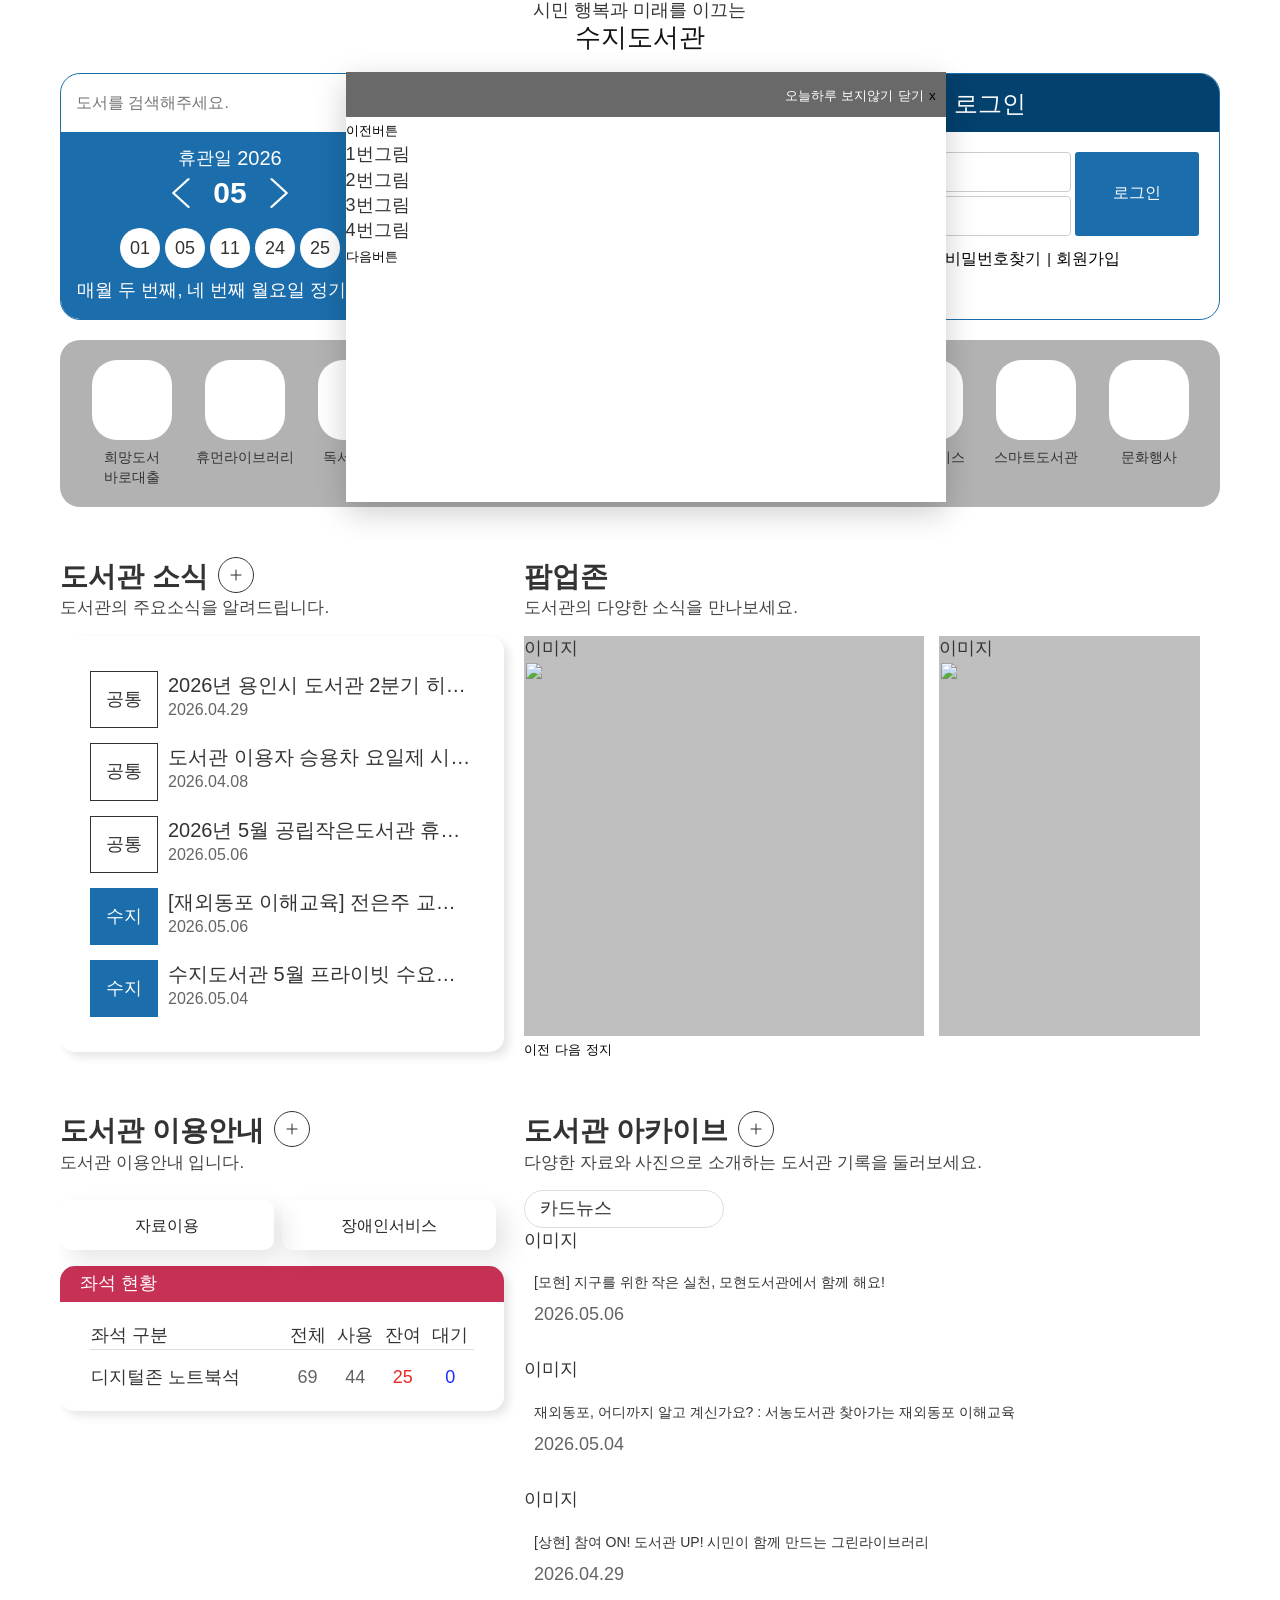
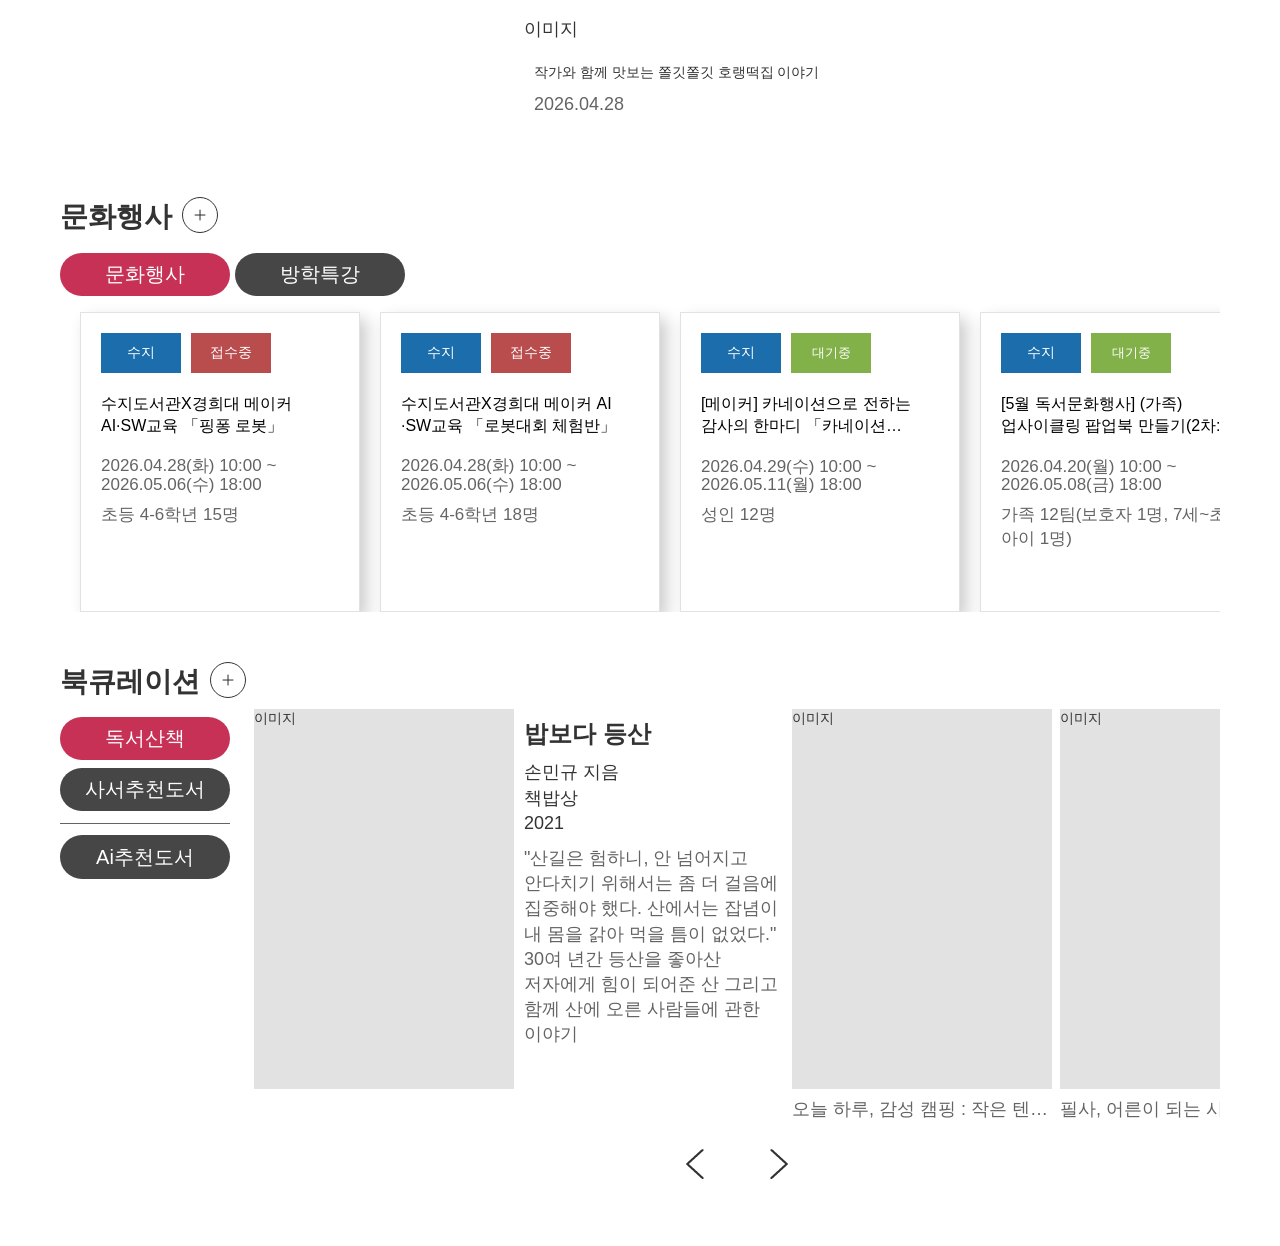
==== commit ca77d2e9: "." ====
--- a/index.html
+++ b/index.html
@@ -13,6 +13,26 @@
 </head>
 <body>
 <div class="container inner">
+    <div class="popup-container">
+        <div class="close">
+            <button><span>오늘하루 보지않기</span></button>
+            <button><span>닫기</span></button>
+            <button>x</button>
+        </div><!-- close End -->
+        <div class="popup-content">
+            <button class="slick-prev">이전버튼</button>
+            <div class="slick-list">
+                <div class="slick-track">
+                    <div class="slick-slide">1번그림</div>
+                    <div class="slick-slide">2번그림</div>
+                    <div class="slick-slide">3번그림</div>
+                    <div class="slick-slide">4번그림</div>
+                </div>
+            </div>
+            <button class="slick-next">다음버튼</button>
+        </div><!--popup-content -->
+    </div><!-- popup-container -->
+
         <section id="main">
             <div class="sec-area main-cont">  <!-- 메인 섹션 -->
                 <div class="introduce">
@@ -236,7 +256,7 @@
                                 </div>
                             </div>
                         </div>
-                        <p clss="slide-btns">
+                        <p class="slide-btns">
                                 <button class="prev-btn">이전</button>
                                 <button class="next-btn">다음</button>
                                 <button class="stop-btn">정지</button>
--- a/styles/index.css
+++ b/styles/index.css
@@ -1,3 +1,23 @@
+.container inner {
+    position: relative;
+    width: 100%;
+}
+
+.popup-container {
+    position: absolute; left:27%; top:8%;
+    height: 430px;
+    z-index: 999;  
+    width: 600px;   
+    background: #fff; 
+    box-shadow: 0 10px 30px rgba(0,0,0,0.2); 
+}
+.popup-container .close {
+    text-align: right;
+    padding: 10px;
+    background-color: rgba(68, 68, 68, .8);
+}
+.popup-container .close span {color: #fff;}
+
 /*본문 전체 적용*/
 #main {
     width: 100%;
@@ -399,7 +419,7 @@
 /*문화 행사 (하영구역)*/
 
 .swiper-wrapper .swiper-slide { /*li*/
-    width: 235px;
+    width: 280px;
     height: auto;
     border: 1px solid #e2e2e2;
     padding: 20px;
@@ -421,7 +441,6 @@
     margin-right: 5px;
 }
 .swiper-slide {
-    width: 280px !important;
     padding: 20px;
 }
 .swiper-slide .sj {background-color: #1b6eab;}
@@ -430,7 +449,13 @@
 .swiper-slide .closed { background-color: #8e9297;}
 .swiper-slide .pending  {font-size: 13px; background-color: #81b148;}
 
-
+.culture-banner .swiper {
+    overflow: hidden;
+}
+
+.culture-banner .swiper-slide {
+    box-sizing: border-box;
+}
 .event-title {
     margin: 20px 0;
     font-size: 16px; 
@@ -453,7 +478,15 @@
 .swiper-slide .target {margin-top: 8px;}
 
 .item-info .stand-by{margin-left: 10px;}
-
+@media screen and (min-width: 1024px){ 
+    .swiper-slide{
+        transition: 0.3s;        
+    }
+    .swiper-slide:hover{
+        transform: translateY(-10px);
+        box-shadow: 0 10px 20px rgba(0,0,0,0.15);
+    }
+}
 
 /* curation - 북큐레이션 */
 
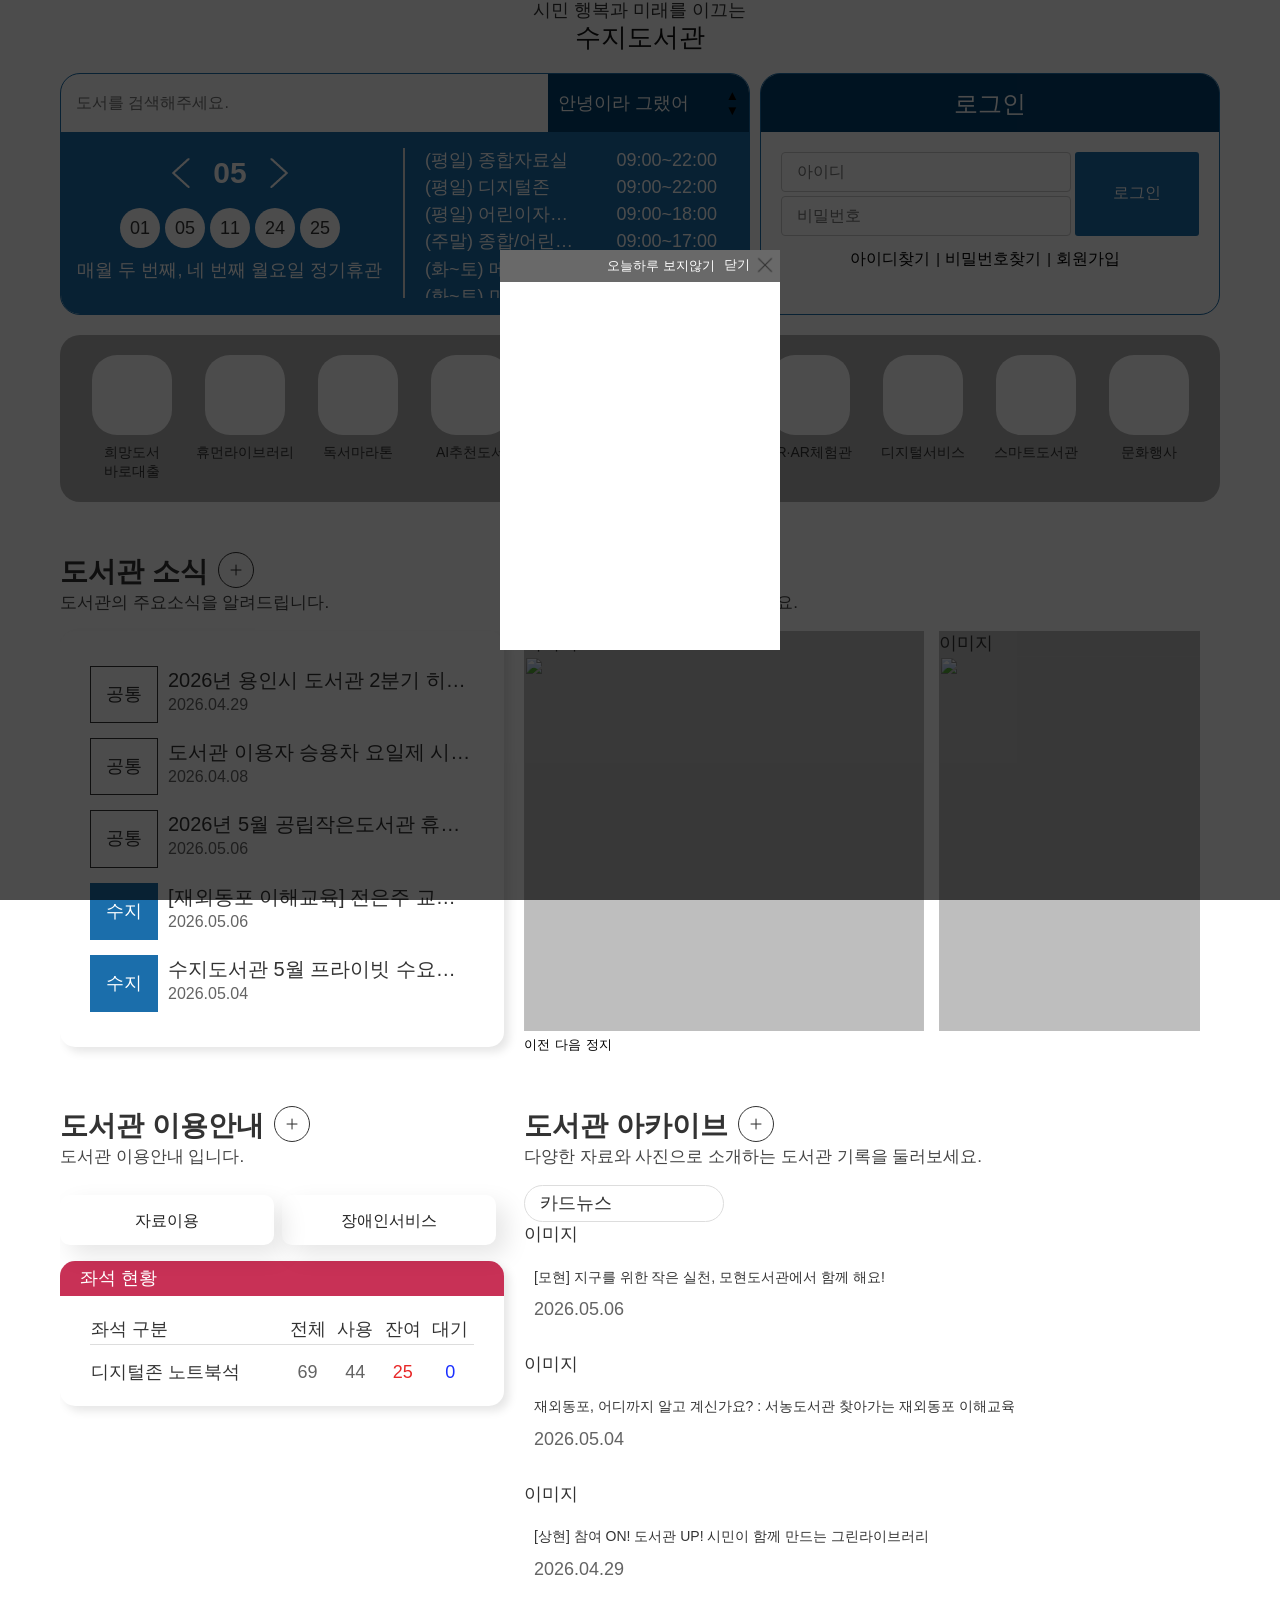
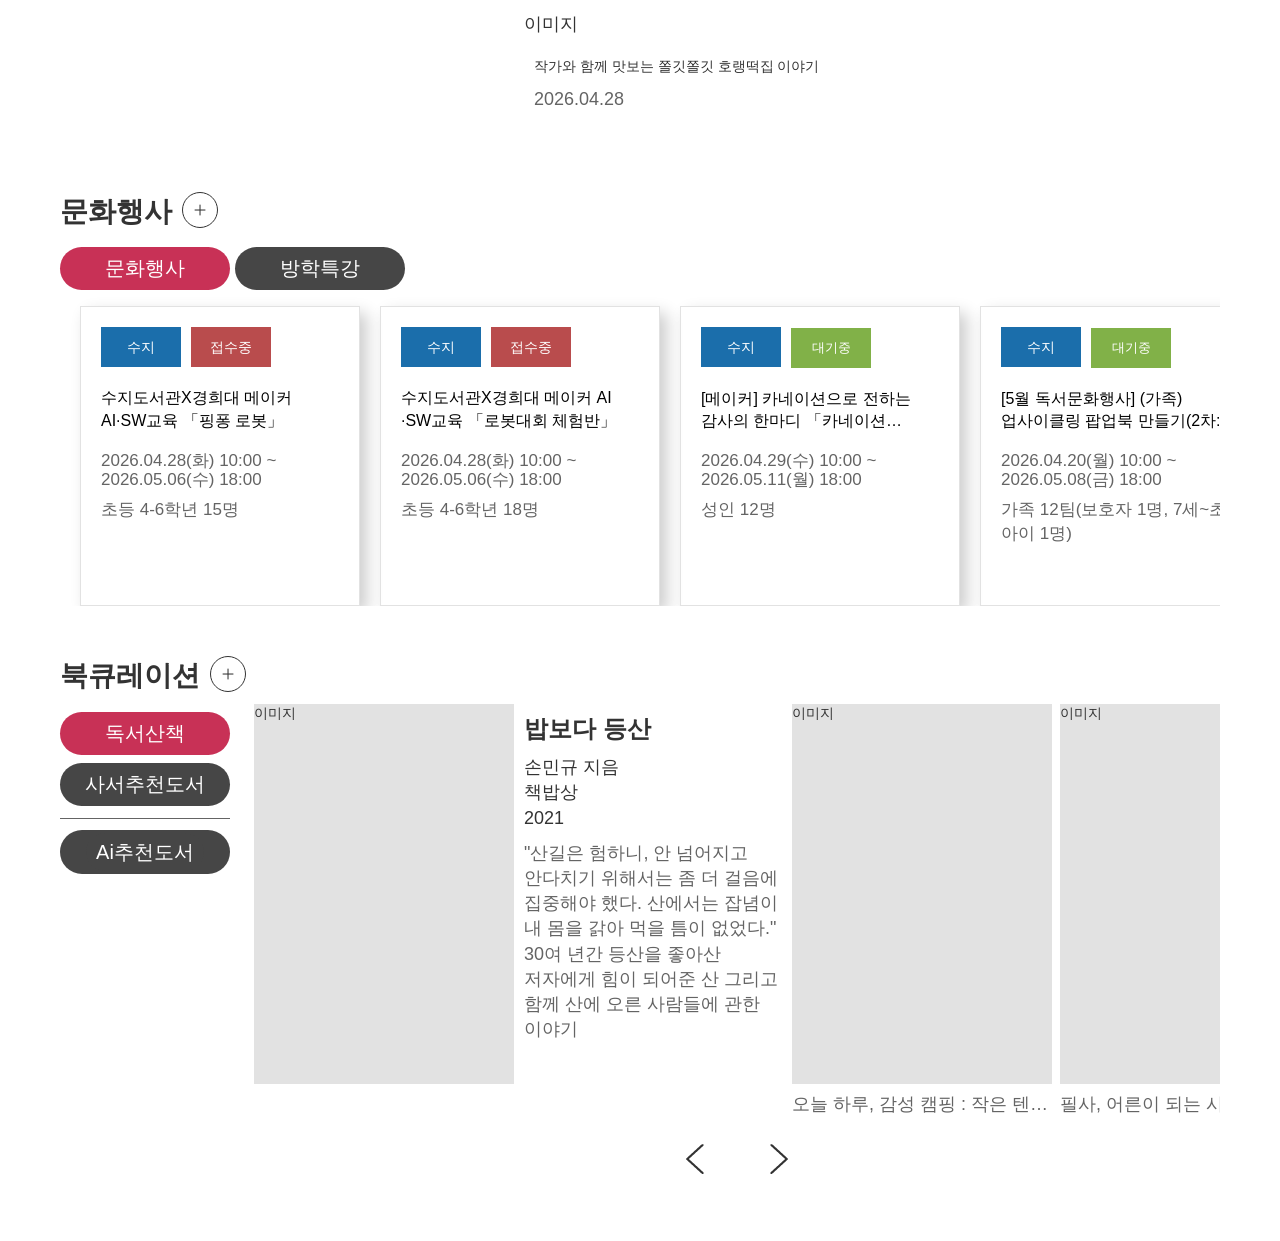
==== commit 484cc4cb: "팝업" ====
--- a/index.html
+++ b/index.html
@@ -13,25 +13,18 @@
 </head>
 <body>
 <div class="container inner">
-    <div class="popup-container">
-        <div class="close">
-            <button><span>오늘하루 보지않기</span></button>
-            <button><span>닫기</span></button>
-            <button>x</button>
-        </div><!-- close End -->
-        <div class="popup-content">
-            <button class="slick-prev">이전버튼</button>
-            <div class="slick-list">
-                <div class="slick-track">
-                    <div class="slick-slide">1번그림</div>
-                    <div class="slick-slide">2번그림</div>
-                    <div class="slick-slide">3번그림</div>
-                    <div class="slick-slide">4번그림</div>
-                </div>
+    <div class="popup-wrap">
+        <div class="popup-area">
+            <div class="controls">
+                <label class="test">
+                    <!-- <input type="checkbox">기능적으로 사용, name&id 필수 아님                    -->
+                    오늘하루 보지않기
+                </label>
+                <button class="close-btn">닫기<img src="images/icon/close.png" alt=""></button>
             </div>
-            <button class="slick-next">다음버튼</button>
-        </div><!--popup-content -->
-    </div><!-- popup-container -->
+            <div class="cont"></div>
+        </div>
+    </div> 
 
         <section id="main">
             <div class="sec-area main-cont">  <!-- 메인 섹션 -->
--- a/styles/index.css
+++ b/styles/index.css
@@ -1,22 +1,60 @@
-.container inner {
+.popup-wrap {
+    position: fixed;
+    left: 0; right: 0;
+    top:0; bottom:0;
+    z-index: 100;
+    background-color: rgba(0,0,0,0.7);
+    display: flex;
+    justify-content: center;
+    align-items: center;
+    }
+.test {position: absolute; right: 65px; top:-5px; font-size:13px;}
+.popup-area {
     position: relative;
-    width: 100%;
-}
-
-.popup-container {
-    position: absolute; left:27%; top:8%;
-    height: 430px;
-    z-index: 999;  
-    width: 600px;   
-    background: #fff; 
-    box-shadow: 0 10px 30px rgba(0,0,0,0.2); 
-}
-.popup-container .close {
-    text-align: right;
-    padding: 10px;
-    background-color: rgba(68, 68, 68, .8);
-}
-.popup-container .close span {color: #fff;}
+    margin: 0 auto;
+    width: 280px;
+    height: 400px;
+    background-color: white;
+    display: flex;
+    flex-direction: column; /* row */
+}
+.popup-area .close-btn {
+    color: #fff;
+    font-weight: 300;
+    position: absolute; right: 0; top: 0;
+    line-height: 30px;
+}
+
+.popup-area .cont { flex: 1 }
+.popup-area .controls {
+    font-weight: 300;
+    color: #fff;
+    align-items: center;
+    text-align: right; 
+    height: 32px;
+    background-color: rgba(68, 68, 68, .8); 
+}
+.controls button img {
+    width: 30px; 
+    height: 30px; 
+}
+
+
+/* 체크박스 배경이미지로 생성 */
+.popup-area label::before {
+    content: "";
+    display: inline-block;
+    width: 25px;
+    height: 25px;
+    /* background: url(imgs/check-off.svg) no-repeat; */
+    background-size: 25px 25px; 
+}
+
+.popup-area label.check::before {
+    /* background-image: url(imgs/check-on.svg); */
+}
+
+
 
 /*본문 전체 적용*/
 #main {
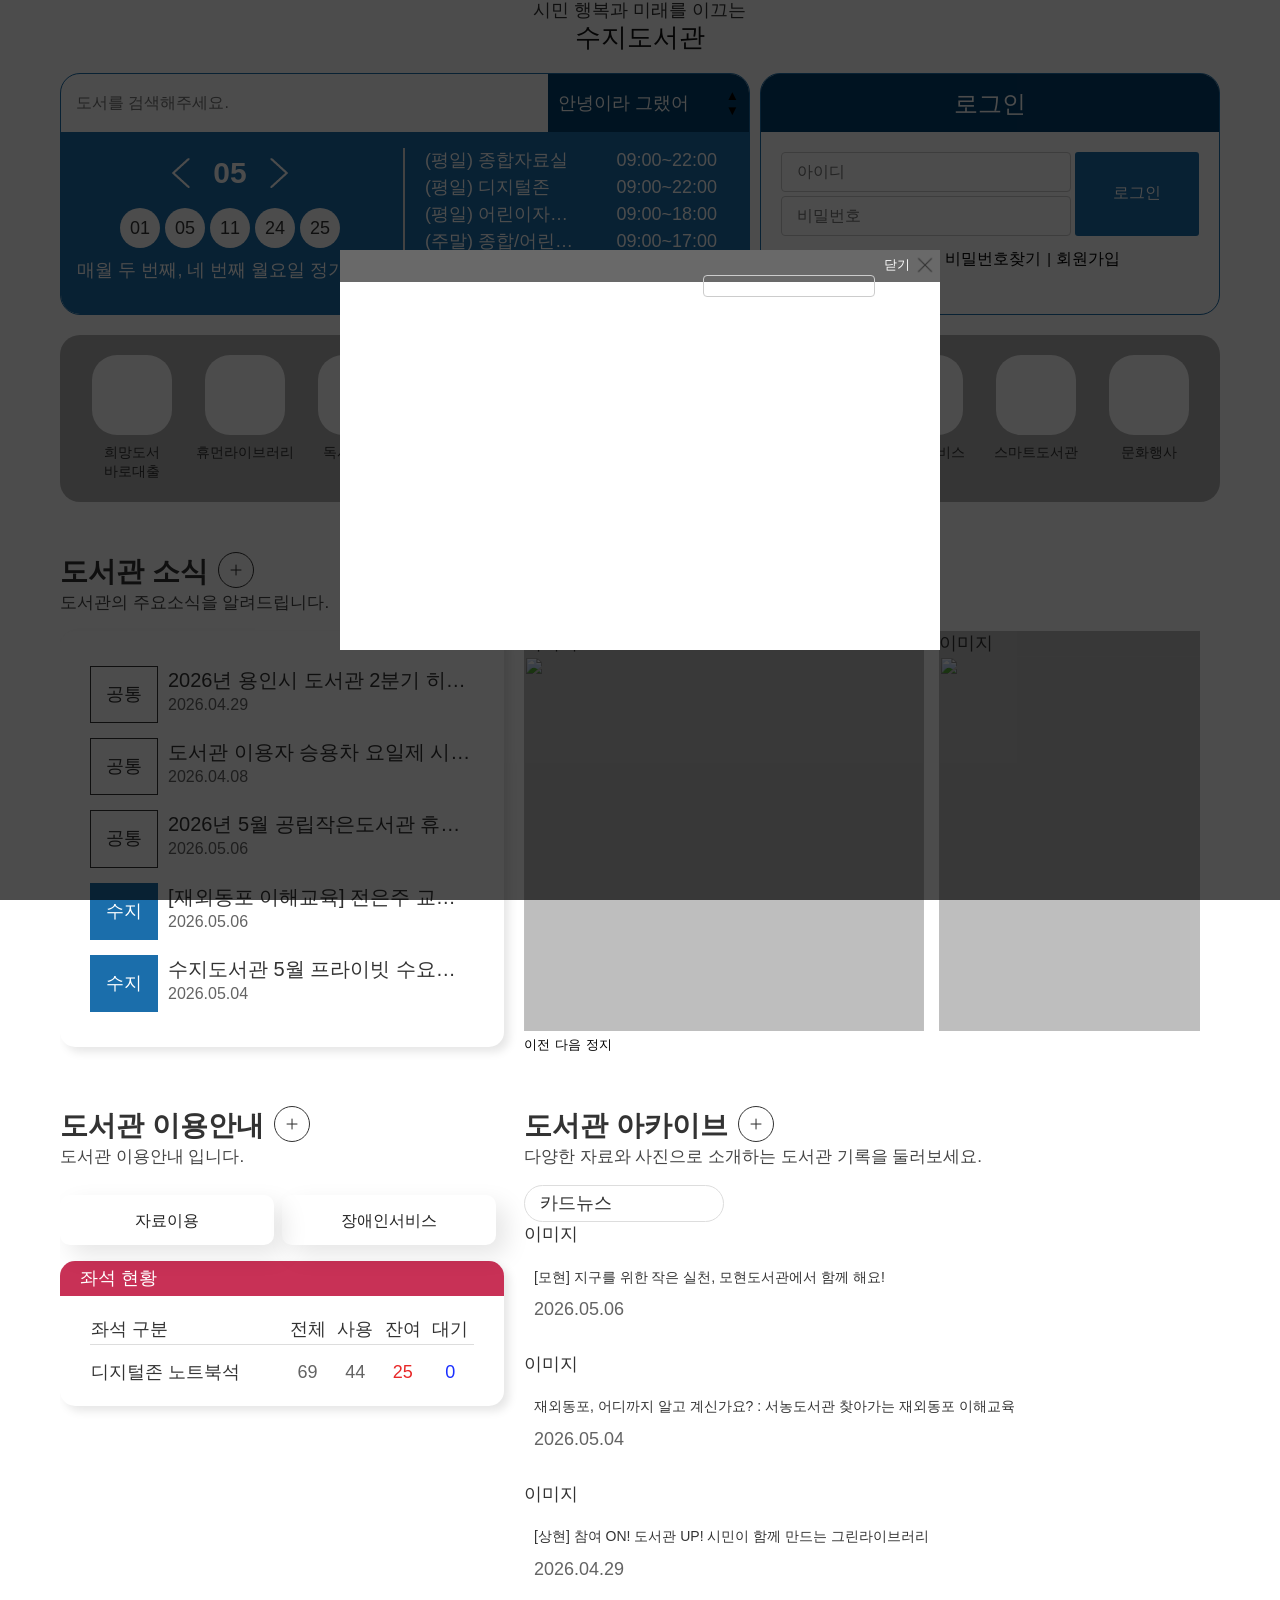
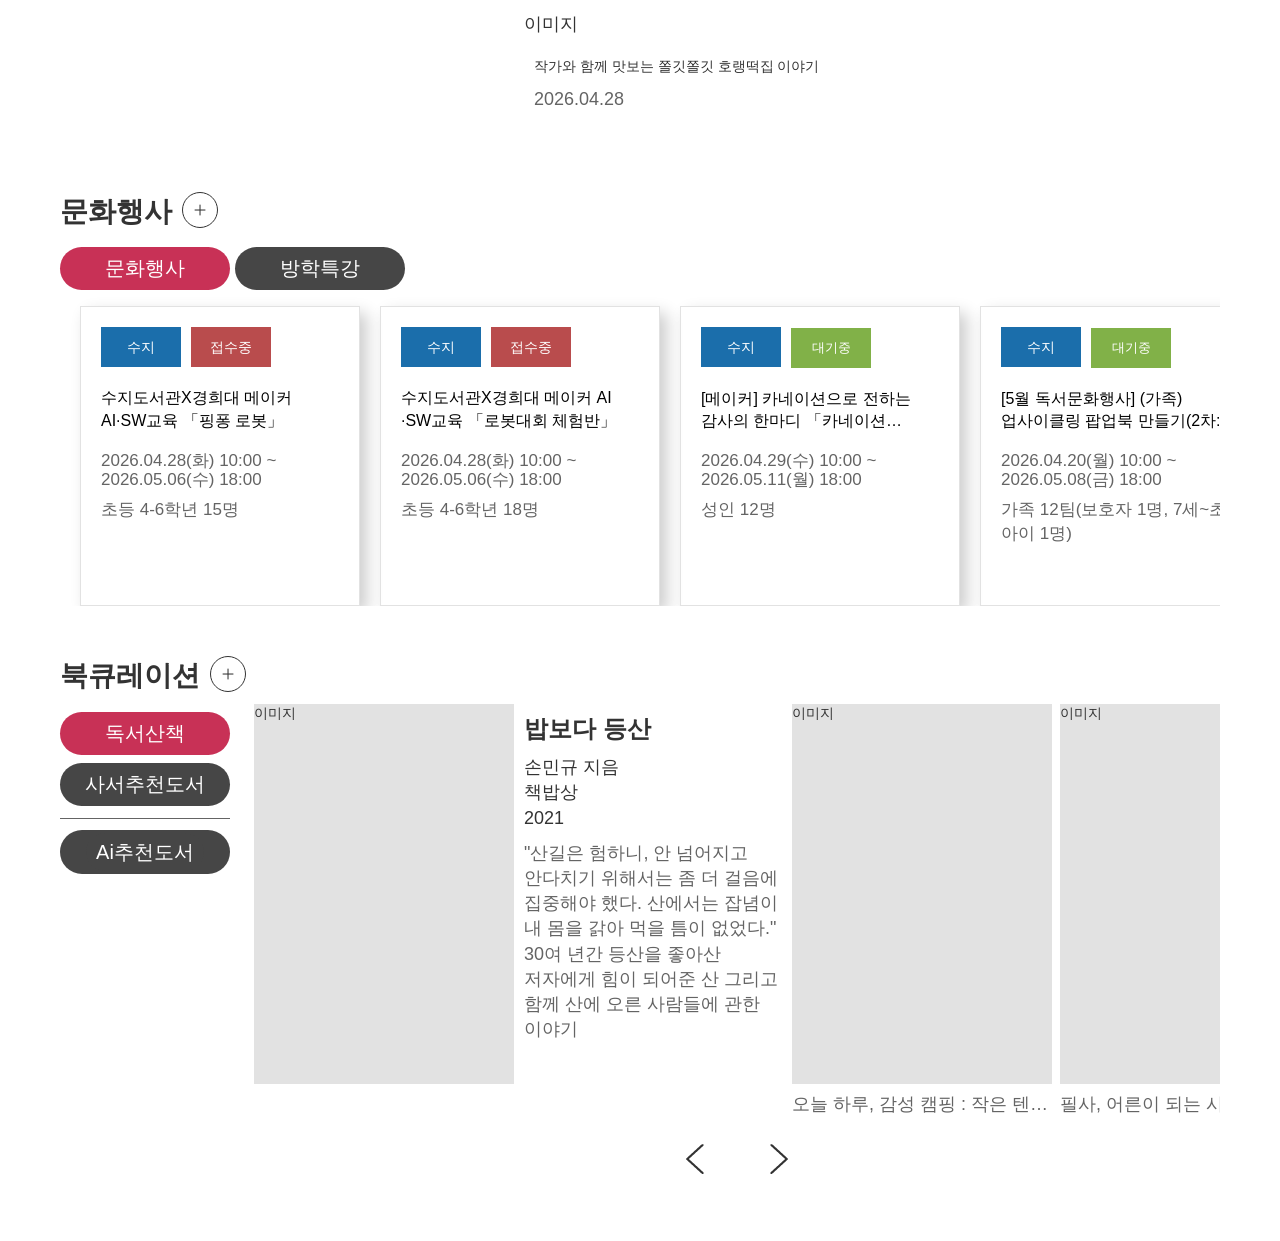
==== commit f42cc120: "아하!" ====
--- a/index.html
+++ b/index.html
@@ -17,7 +17,7 @@
         <div class="popup-area">
             <div class="controls">
                 <label class="test">
-                    <!-- <input type="checkbox">기능적으로 사용, name&id 필수 아님                    -->
+                    <input type="checkbox"> <!--기능적으로 사용, name&id 필수 아님 -->
                     오늘하루 보지않기
                 </label>
                 <button class="close-btn">닫기<img src="images/icon/close.png" alt=""></button>
--- a/styles/index.css
+++ b/styles/index.css
@@ -12,7 +12,10 @@
 .popup-area {
     position: relative;
     margin: 0 auto;
-    width: 280px;
+
+    width: 90%;
+    max-width: 600px;
+     min-width: 280px; 
     height: 400px;
     background-color: white;
     display: flex;
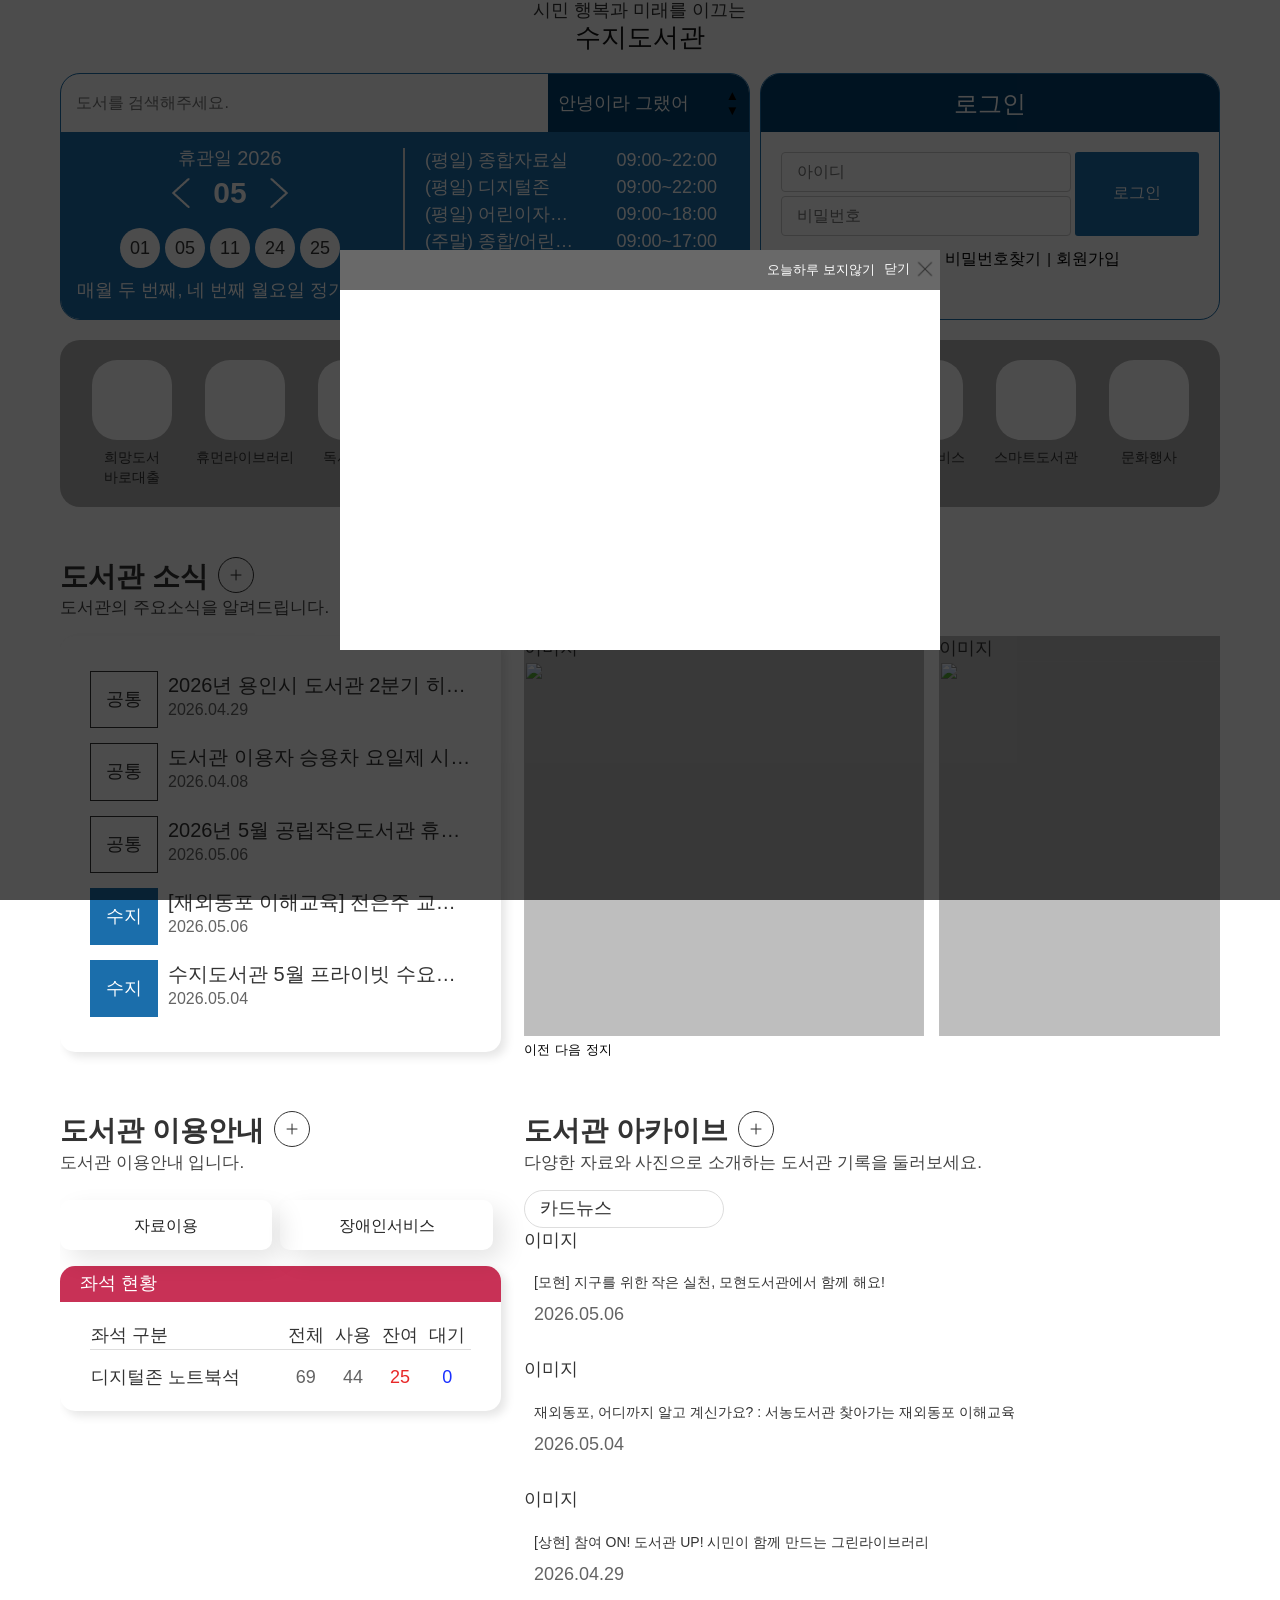
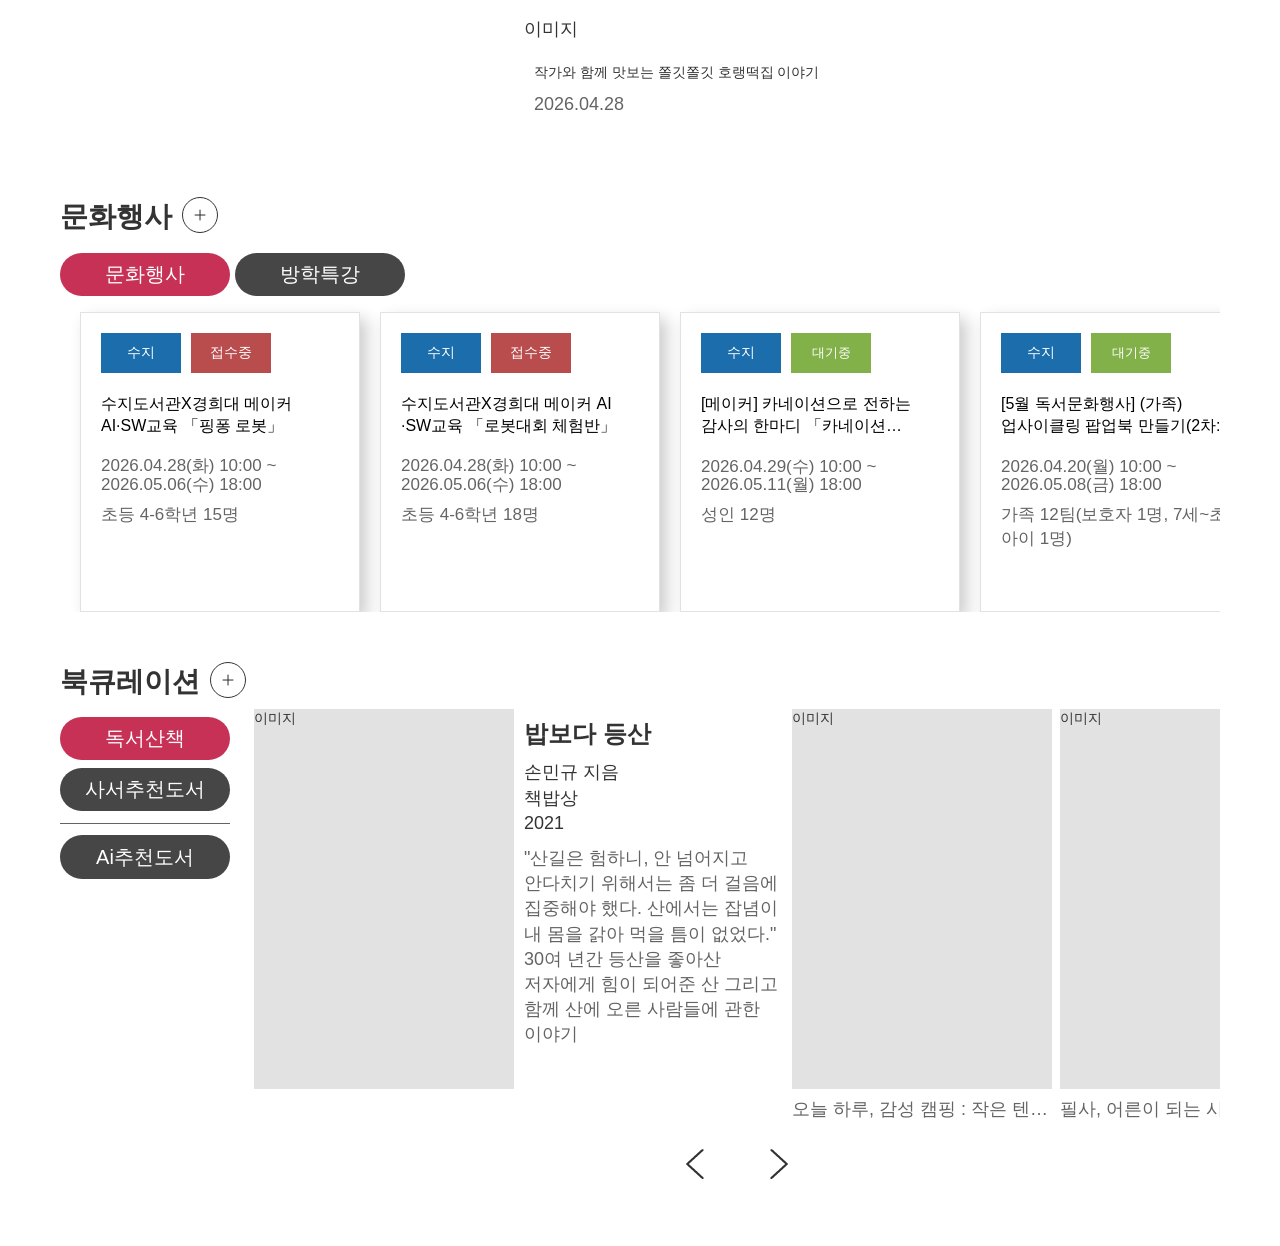
==== commit 8bf9a434: "휴" ====
--- a/index.html
+++ b/index.html
@@ -16,7 +16,7 @@
     <div class="popup-wrap">
         <div class="popup-area">
             <div class="controls">
-                <label class="test">
+                <label class="check">
                     <input type="checkbox"> <!--기능적으로 사용, name&id 필수 아님 -->
                     오늘하루 보지않기
                 </label>
--- a/styles/index.css
+++ b/styles/index.css
@@ -8,11 +8,11 @@
     justify-content: center;
     align-items: center;
     }
-.test {position: absolute; right: 65px; top:-5px; font-size:13px;}
+.check {position: absolute; right: 65px; top:-5px; font-size:13px;}
+.check input {display: none;}
 .popup-area {
     position: relative;
     margin: 0 auto;
-
     width: 90%;
     max-width: 600px;
      min-width: 280px; 
@@ -687,6 +687,13 @@
         color: #646464;
         margin-top: 10px;
     }
+
+    /* 팝업창 */
+    .popup-area .controls { height: 36px;}
+    .check {position: absolute; right: 65px; top:-3px; font-size:13px;}
+    .popup-area .close-btn {
+        position: absolute; right: 0; top: 2px;
+    }
 }
 
 
@@ -696,13 +703,13 @@
     .banner-wrap {
         display: flex;
         overflow: hidden;
-        gap:20px
     }
     .banner-wrap .sec-area:first-child {
-        width: calc(40% - 20px);
+        width: 38%;
     }
     .banner-wrap .sec-area:last-child {
-        width: calc(60% - 20px);
+        width: 60%;
+        margin-left: 2%;
     }
     #main .tab-btn button,
     #main .tab-btn button a {
@@ -763,6 +770,15 @@
     .sel-box a {
         margin-top: 5px;
     }
+    
+    /* 팝업창 */
+    .popup-area .controls { height: 40px;}
+    .check {position: absolute; right: 65px; top:-1px; font-size:13px;}
+    .popup-area .close-btn {
+        color: #fff;
+        font-weight: 300;
+        position: absolute; right: 0; top: 4px;
+    }
 
 
 
